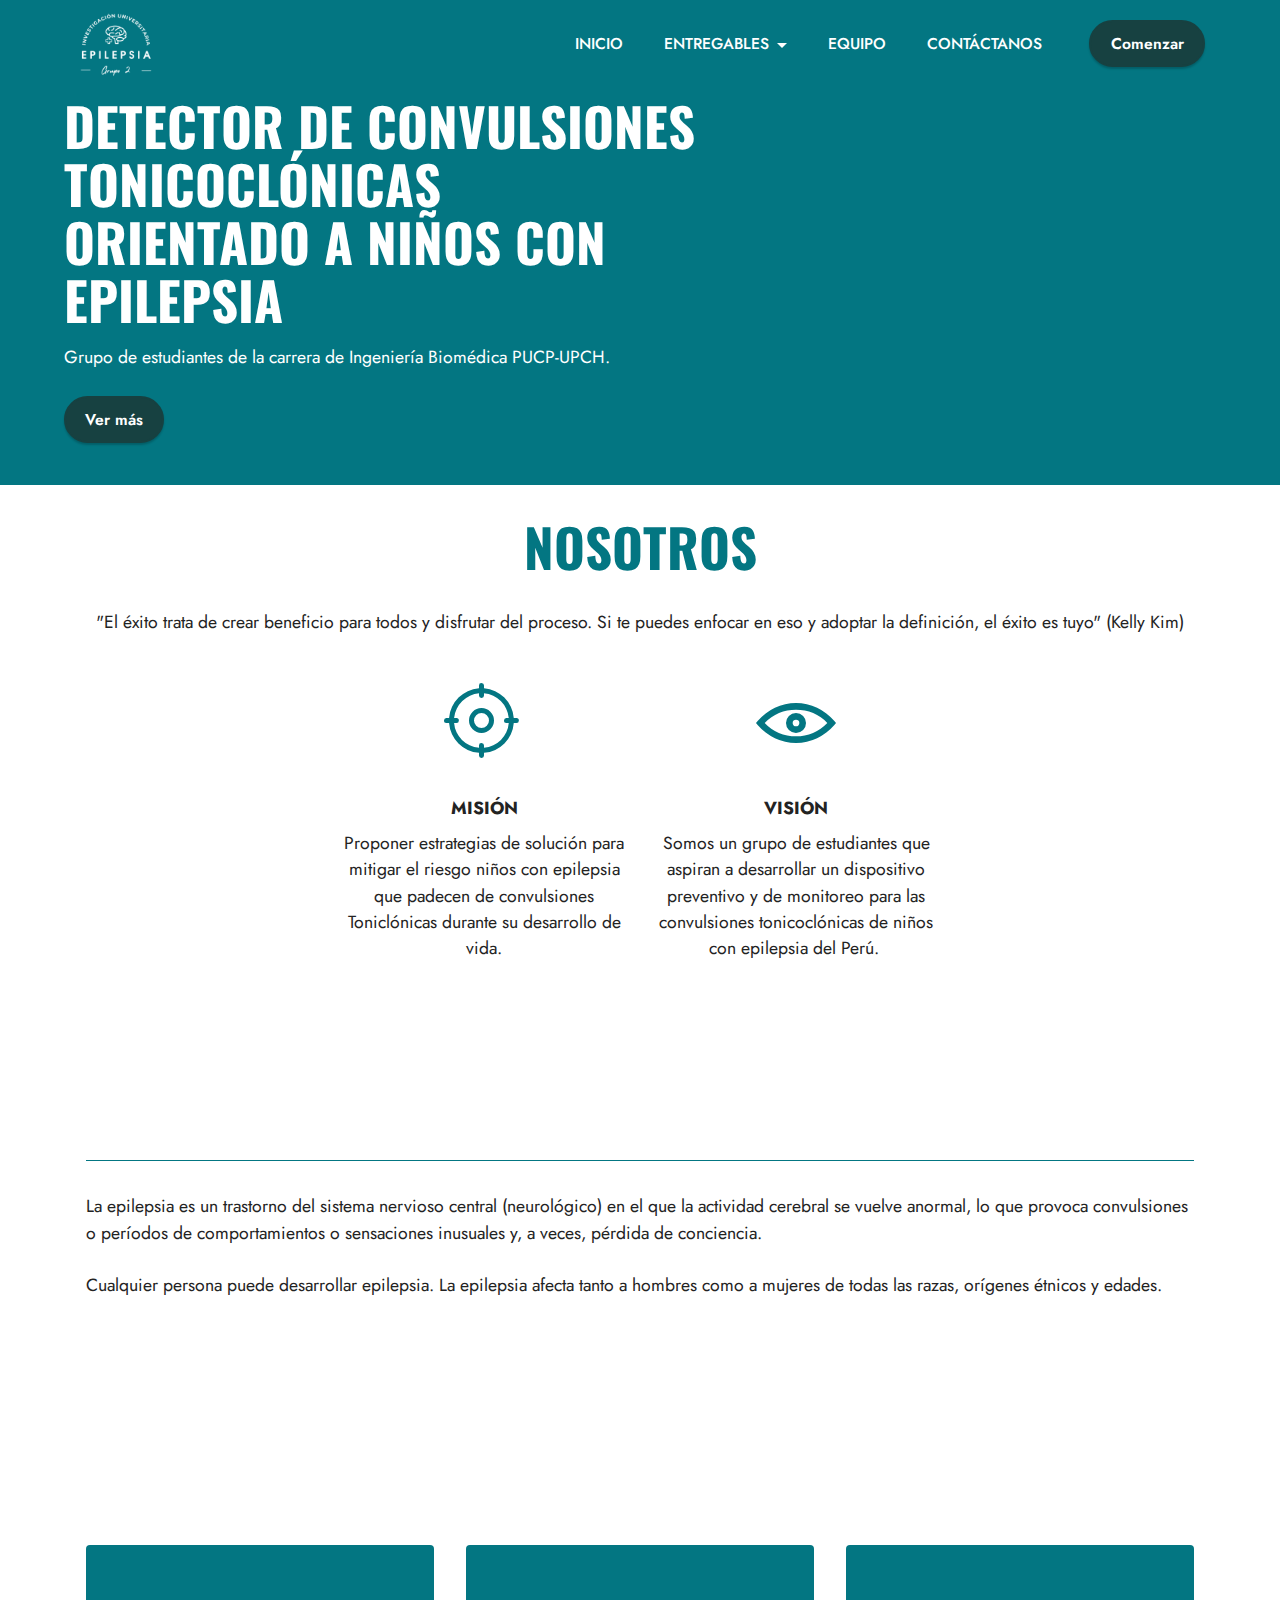
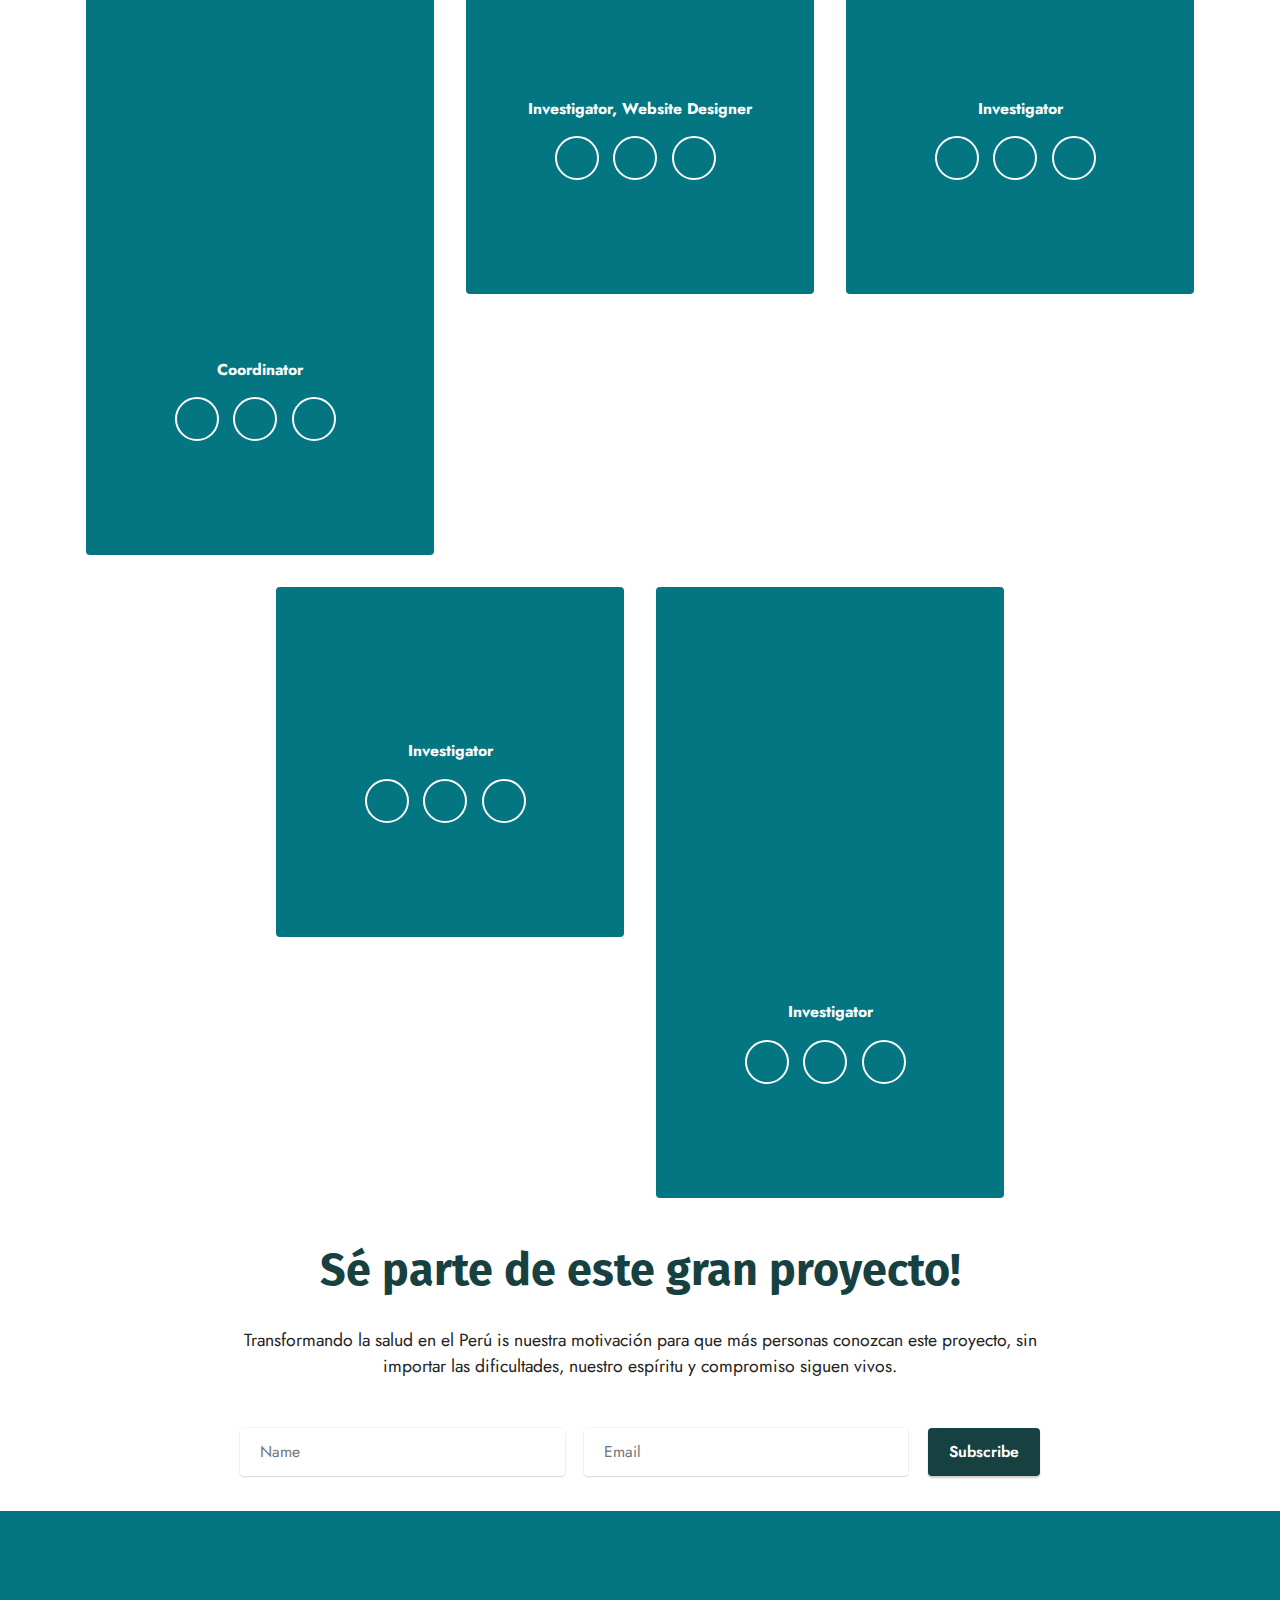
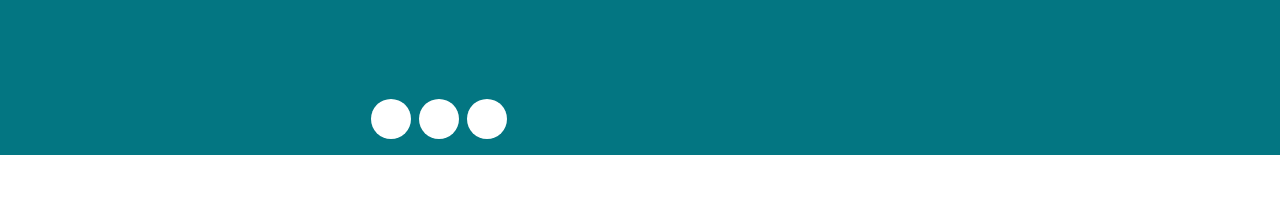
==== index.html @ 78341944 "nat" ====
<!DOCTYPE html>
<html  >
<head>
  <!-- Site made with Mobirise Website Builder v5.4.1, https://mobirise.com -->
  <meta charset="UTF-8">
  <meta http-equiv="X-UA-Compatible" content="IE=edge">
  <meta name="generator" content="Mobirise v5.4.1, mobirise.com">
  <meta name="viewport" content="width=device-width, initial-scale=1, minimum-scale=1">
  <link rel="shortcut icon" href="assets/images/marca-grupo-2-180x180.png" type="image/x-icon">
  <meta name="description" content="Página para curso de Biodiseño 1 - 2021-II
">
  
  
  <title>BIODISEÑO-GRUPO 2</title>
  <link rel="stylesheet" href="assets/web/assets/mobirise-icons2/mobirise2.css">
  <link rel="stylesheet" href="assets/web/assets/mobirise-icons-bold/mobirise-icons-bold.css">
  <link rel="stylesheet" href="assets/bootstrap/css/bootstrap.min.css">
  <link rel="stylesheet" href="assets/bootstrap/css/bootstrap-grid.min.css">
  <link rel="stylesheet" href="assets/bootstrap/css/bootstrap-reboot.min.css">
  <link rel="stylesheet" href="assets/parallax/jarallax.css">
  <link rel="stylesheet" href="assets/animatecss/animate.css">
  <link rel="stylesheet" href="assets/dropdown/css/style.css">
  <link rel="stylesheet" href="assets/socicon/css/styles.css">
  <link rel="stylesheet" href="assets/theme/css/style.css">
  <link rel="preload" href="https://fonts.googleapis.com/css?family=Oswald:200,300,400,500,600,700&display=swap" as="style" onload="this.onload=null;this.rel='stylesheet'">
  <noscript><link rel="stylesheet" href="https://fonts.googleapis.com/css?family=Oswald:200,300,400,500,600,700&display=swap"></noscript>
  <link rel="preload" href="https://fonts.googleapis.com/css?family=Fira+Sans:100,100i,200,200i,300,300i,400,400i,500,500i,600,600i,700,700i,800,800i,900,900i&display=swap" as="style" onload="this.onload=null;this.rel='stylesheet'">
  <noscript><link rel="stylesheet" href="https://fonts.googleapis.com/css?family=Fira+Sans:100,100i,200,200i,300,300i,400,400i,500,500i,600,600i,700,700i,800,800i,900,900i&display=swap"></noscript>
  <link rel="preload" href="https://fonts.googleapis.com/css?family=Jost:100,200,300,400,500,600,700,800,900,100i,200i,300i,400i,500i,600i,700i,800i,900i&display=swap" as="style" onload="this.onload=null;this.rel='stylesheet'">
  <noscript><link rel="stylesheet" href="https://fonts.googleapis.com/css?family=Jost:100,200,300,400,500,600,700,800,900,100i,200i,300i,400i,500i,600i,700i,800i,900i&display=swap"></noscript>
  <link rel="preload" as="style" href="assets/mobirise/css/mbr-additional.css"><link rel="stylesheet" href="assets/mobirise/css/mbr-additional.css" type="text/css">
  
  
  
  
</head>
<body>
  
  <section data-bs-version="5.1" class="menu menu1 cid-sKa2wVa9wd" once="menu" id="menu1-72">
    

    <nav class="navbar navbar-dropdown navbar-fixed-top navbar-expand-lg">
        <div class="container-fluid">
            <div class="navbar-brand">
                <span class="navbar-logo">
                    <a href="http://grupo2-rivas.github.io/">
                        <img src="assets/images/marca-grupo-2-180x180.png" alt="Mobirise" style="height: 4.2rem;">
                    </a>
                </span>
                
            </div>
            <button class="navbar-toggler" type="button" data-toggle="collapse" data-bs-toggle="collapse" data-target="#navbarSupportedContent" data-bs-target="#navbarSupportedContent" aria-controls="navbarNavAltMarkup" aria-expanded="false" aria-label="Toggle navigation">
                <div class="hamburger">
                    <span></span>
                    <span></span>
                    <span></span>
                    <span></span>
                </div>
            </button>
            <div class="collapse navbar-collapse" id="navbarSupportedContent">
                <ul class="navbar-nav nav-dropdown" data-app-modern-menu="true"><li class="nav-item"><a class="nav-link link text-primary display-4" href="index.html">INICIO</a></li>
                    
                    <li class="nav-item dropdown"><a class="nav-link link text-primary dropdown-toggle display-4" href="#" data-bs-auto-close="outside" aria-expanded="false" data-toggle="dropdown-submenu" data-bs-toggle="dropdown">ENTREGABLES<br></a><div class="dropdown-menu" aria-labelledby="dropdown-undefined"><a class="text-primary show dropdown-item display-4" href="page3.html" data-bs-auto-close="outside" aria-expanded="false" data-bs-toggle="dropdown">HITO 1</a><a class="text-primary show dropdown-item display-4" href="page4.html" data-bs-auto-close="outside" aria-expanded="false">HITO 2</a><a class="text-primary show dropdown-item display-4" href="page10.html" data-bs-auto-close="outside" aria-expanded="false">HITO 3</a><a class="text-primary show dropdown-item display-4" href="page5.html" data-bs-auto-close="outside" aria-expanded="false">HITO 4</a></div></li><li class="nav-item"><a class="nav-link link text-primary display-4" href="page2.html" data-bs-auto-close="outside" aria-expanded="false">EQUIPO</a></li><li class="nav-item"><a class="nav-link link text-primary show display-4" href="#" data-bs-toggle="dropdown" data-bs-auto-close="outside" aria-expanded="false">CONTÁCTANOS</a>
                    </li></ul>
                
                <div class="navbar-buttons mbr-section-btn"><a class="btn btn-warning display-4" href="index.html#content13-2y">Comenzar</a></div>
            </div>
        </div>
    </nav>
</section>

<section data-bs-version="5.1" class="header15 cid-sJd5UvnILP" id="header15-48">
    

    

    <div class="container-fluid">
        <div class="row justify-content-center">
            <div class="col-12 col-md">
                <div class="text-wrapper">
                    <h2 class="mbr-section-title mb-3 mbr-fonts-style display-1"><strong>DETECTOR DE CONVULSIONES TONICOCLÓNICAS ORIENTADO A NIÑOS CON EPILEPSIA</strong></h2>
                    <p class="mbr-text mb-3 mbr-fonts-style display-7">Grupo de estudiantes de la carrera de Ingeniería Biomédica PUCP-UPCH.</p>
                    <div class="mbr-section-btn"><a class="btn btn-warning display-4" href="index.html#content17-4e">Ver más</a></div>
                </div>
            </div>
            <div class="mbr-figure col-12 col-md-5"><iframe class="mbr-embedded-video" src="https://www.youtube.com/embed/oWw5spjtG3M?rel=0&amp;amp;showinfo=0&amp;autoplay=1&amp;loop=1&amp;playlist=oWw5spjtG3M" width="1280" height="720" frameborder="0" allowfullscreen></iframe></div>
        </div>
    </div>
</section>

<section data-bs-version="5.1" class="features1 cid-sIsAYqMkuz" id="features1-17">
    

    
    <div class="container-fluid">
        <div class="row">
            <div class="col-12">
                <h3 class="mbr-section-title mbr-fonts-style align-center mb-0 display-1"><strong>NOSOTROS</strong></h3>
                <h5 class="mbr-section-subtitle mbr-fonts-style align-center mb-0 mt-2 display-7"><br>"El éxito trata de crear beneficio para todos y disfrutar del proceso. Si te puedes enfocar en eso y adoptar la definición, el éxito es tuyo" (Kelly Kim)</h5>
            </div>
        </div>
        <div class="row">
            <div class="card col-12 col-md-6 col-lg-3">
                <div class="card-wrapper">
                    <div class="card-box align-center">
                        <div class="iconfont-wrapper">
                            <span class="mbr-iconfont mbrib-target" style="color: rgb(3, 118, 130); fill: rgb(3, 118, 130); font-size: 80px;"></span>
                        </div>
                        <h5 class="card-title mbr-fonts-style display-7"><strong>MISIÓN</strong></h5>
                        <p class="card-text mbr-fonts-style display-7">Proponer estrategias de solución para mitigar el riesgo niños con epilepsia que padecen de convulsiones Toniclónicas durante su desarrollo de vida.<br></p>
                    </div>
                </div>
            </div>
            <div class="card col-12 col-md-6 col-lg-3">
                <div class="card-wrapper">
                    <div class="card-box align-center">
                        <div class="iconfont-wrapper">
                            <span class="mbr-iconfont mobi-mbri-preview mobi-mbri" style="color: rgb(3, 118, 130); fill: rgb(3, 118, 130);"></span>
                        </div>
                        <h5 class="card-title mbr-fonts-style display-7"><strong>VISIÓN</strong></h5>
                        <p class="card-text mbr-fonts-style display-7">Somos un grupo de estudiantes que aspiran a desarrollar un dispositivo preventivo y de monitoreo para las convulsiones tonicoclónicas de niños con epilepsia del Perú.&nbsp;</p>
                    </div>
                </div>
            </div>
            
            
        </div>
    </div>
</section>

<section data-bs-version="5.1" class="tabs content18 cid-sJMmkqTIAA" id="tabs1-5r">

    

    
    <div class="container">
        <div class="row justify-content-center">
            <div class="col-12 col-md-12">
                <h3 class="mbr-section-title mb-0 mbr-fonts-style display-1">
                    <strong>PREGUNTAS FRECUENTES</strong></h3>
                
            </div>
        </div>
        <div class="row justify-content-center mt-4">
            <div class="col-12 col-md-12">
                <ul class="nav nav-tabs mb-4" role="tablist">
                    <li class="nav-item first mbr-fonts-style"><a class="nav-link mbr-fonts-style show active display-7" role="tab" data-toggle="tab" data-bs-toggle="tab" href="#tabs1-5r_tab0" aria-selected="true"><strong>¿QUÉ ES LA EPILEPSIA?</strong></a></li>
                    <li class="nav-item"><a class="nav-link mbr-fonts-style active display-7" role="tab" data-toggle="tab" data-bs-toggle="tab" href="#tabs1-5r_tab1" aria-selected="true"><strong>SÍNTOMAS</strong></a></li>
                    <li class="nav-item"><a class="nav-link mbr-fonts-style active display-7" role="tab" data-toggle="tab" data-bs-toggle="tab" href="#tabs1-5r_tab2" aria-selected="true">
                            <strong>TIPOS DE CONVULSIONES</strong></a></li>
                    <li class="nav-item"><a class="nav-link mbr-fonts-style active display-7" role="tab" data-toggle="tab" data-bs-toggle="tab" href="#tabs1-5r_tab3" aria-selected="true"><strong>CAUSAS</strong></a></li>
                    <li class="nav-item"><a class="nav-link mbr-fonts-style active display-7" role="tab" data-toggle="tab" data-bs-toggle="tab" href="#tabs1-5r_tab4" aria-selected="true"><strong>FACTORES DE RIESGO</strong></a></li>
                    <li class="nav-item"><a class="nav-link mbr-fonts-style active display-7" role="tab" data-toggle="tab" data-bs-toggle="tab" href="#tabs1-5r_tab5" aria-selected="true">
                            <strong>COMPLICACIONES</strong></a></li>
                </ul>
                <div class="tab-content">
                    <div id="tab1" class="tab-pane in active" role="tabpanel">
                        <div class="row">
                            <div class="col-md-12">
                                <p class="mbr-text mbr-fonts-style display-7">La epilepsia es un trastorno del sistema nervioso central (neurológico) en el que la actividad cerebral se vuelve anormal, lo que provoca convulsiones o períodos de comportamientos o sensaciones inusuales y, a veces, pérdida de conciencia.
<br>
<br>Cualquier persona puede desarrollar epilepsia. La epilepsia afecta tanto a hombres como a mujeres de todas las razas, orígenes étnicos y edades.&nbsp;</p>
                            </div>
                        </div>
                    </div>
                    <div id="tab2" class="tab-pane" role="tabpanel">
                        <div class="row">
                            <div class="col-md-12">
                                <p class="mbr-text mbr-fonts-style display-7">Debido a que la epilepsia se produce a causa de la actividad anormal del cerebro, las convulsiones pueden afectar cualquier proceso que este coordine. Algunos de los signos y síntomas de convulsiones son:<br>
<br>- Confusión temporal
<br>- Episodios de ausencias
<br>- Movimientos espasmódicos incontrolables de brazos y piernas
<br>- Pérdida del conocimiento o conciencia
<br>- Síntomas psíquicos, como miedo, ansiedad o déjà vu
<br>- Los síntomas varían según el tipo de convulsión. En la mayoría de los casos, una persona con epilepsia tenderá a tener el mismo tipo de<br>&nbsp; convulsión en cada episodio, de modo que los síntomas serán similares entre un episodio y otro.
<br><br>Generalmente, los médicos clasifican a las convulsiones como focales o generalizadas, en función de cómo comienza la actividad cerebral anormal.&nbsp;</p>
                            </div>
                        </div>
                    </div>
                    <div id="tab3" class="tab-pane" role="tabpanel">
                        <div class="row">
                            <div class="col-md-12">
                                <p class="mbr-text mbr-fonts-style display-7"><strong>1. Convulsiones focales
</strong><br>Las convulsiones que aparentemente se producen a causa de actividad normal en una sola parte del cerebro se denominan «convulsiones focales (parciales)». Estas convulsiones se agrupan en dos categorías:<br>
<br><strong>&nbsp; &nbsp; 1.1 Convulsiones focales sin pérdida del conocimiento.</strong> Estas convulsiones, antes llamadas «convulsiones parciales simples», no causan&nbsp;<br>&nbsp; &nbsp; pérdida del conocimiento. Pueden alterar las emociones o cambiar la manera de ver, oler, sentir, saborear o escuchar. También pueden<br>&nbsp; &nbsp; provocar movimientos espasmódicos involuntarios de una parte del cuerpo, como un brazo o una pierna, y síntomas sensoriales espontáneos<br>&nbsp; &nbsp; como hormigueo, mareos y luces parpadeantes.
<br><strong>&nbsp; &nbsp; 1.2 Convulsiones focales con alteración de la conciencia.</strong> Estas convulsiones, antes llamadas «convulsiones parciales complejas»,&nbsp;<br>&nbsp; &nbsp; comprenden pérdida del conocimiento o conciencia, o un cambio en ellos. Durante una convulsión parcial compleja, puedes mirar fijamente en<br>&nbsp; &nbsp; el espacio&nbsp;y no responder a tu entorno o realizar movimientos repetitivos, como frotarte las manos, mascar, tragar o caminar en círculos.
<br>&nbsp; &nbsp; Los síntomas de las convulsiones focales pueden confundirse con otros trastornos neurológicos, como migraña, narcolepsia o enfermedades<br>&nbsp; &nbsp; mentales. Se deben realizar análisis y un examen minucioso para distinguir la epilepsia de otros trastornos.
<br>
<br><strong>2. Convulsiones generalizadas
</strong><br>Las convulsiones que aparentemente se producen en todas las áreas del cerebro se denominan convulsiones generalizadas. Existen seis tipos de convulsiones generalizadas.<br>
<br><strong>&nbsp; &nbsp; 2.1 Las crisis de ausencia</strong>, previamente conocidas como convulsiones petit mal, a menudo ocurren en niños y se caracterizan por episodios<br>&nbsp; &nbsp; de mirada fija en el espacio o movimientos corporales sutiles como parpadeo o chasquido de los labios. Pueden ocurrir en grupo y causar
<br>&nbsp; &nbsp; &nbsp;una pérdida breve de conocimiento.
<br><strong>&nbsp; &nbsp; 2.2 Crisis tónicas.</strong> Las crisis tónicas causan rigidez muscular. Generalmente, afectan los músculos de la espalda, brazos y piernas, y pueden
<br>&nbsp; &nbsp; provocar caídas.
<br><strong>&nbsp; &nbsp; 2.2 Crisis atónicas.</strong> Las crisis atónicas, también conocidas como convulsiones de caída, causan la pérdida del control muscular, que puede
<br>&nbsp; &nbsp; provocar un colapso repentino o caídas.
<br><strong>&nbsp; &nbsp; 2.4 Crisis clónicas.</strong> Las crisis clónicas se asocian con movimientos musculares espasmódicos repetitivos o rítmicos. Estas convulsiones
<br>&nbsp; &nbsp; generalmente afectan el cuello, la cara y los brazos.
<br><strong>&nbsp; &nbsp; 2.5 Crisis mioclónicas.</strong> Las crisis mioclónicas generalmente aparecen como movimientos espasmódicos breves repentinos o sacudidas de
<br>&nbsp; &nbsp; brazos y piernas.
<br><strong>&nbsp; &nbsp; 2.6 Crisis tonicoclónicas.</strong> Las crisis tonicoclónicas, previamente conocidas como convulsiones de gran mal, son el tipo de crisis epiléptica 
<br>&nbsp; &nbsp; más intenso y pueden causar pérdida abrupta del conocimiento, rigidez y sacudidas del cuerpo y, en ocasiones, pérdida del control de la 
<br>&nbsp; &nbsp; vejiga o mordedura de la lengua.&nbsp;</p>
                            </div>
                        </div>
                    </div>
                    <div id="tab4" class="tab-pane" role="tabpanel">
                        <div class="row">
                            <div class="col-md-12">
                                <p class="mbr-text mbr-fonts-style display-7">La epilepsia no tiene una causa identificable en casi la mitad de las personas que padecen la enfermedad. En la otra mitad de los casos, la enfermedad puede producirse a causa de diversos factores, entre ellos:<br>
<br><strong>1. Influencia genética.</strong> Algunos tipos de epilepsia, que se clasifican según el tipo de convulsión que se padece o la parte del cerebro que resulta&nbsp; afectada, son hereditarios. En estos casos, es probable que haya influencia genética.
<br>Los investigadores han asociado algunos tipos&nbsp; de epilepsia a genes específicos, pero,&nbsp; en la mayoría de los casos, los genes son solo&nbsp; una parte de la causa de la epilepsia. Algunos genes&nbsp; pueden&nbsp; hacer que&nbsp; una&nbsp; persona sea&nbsp; más sensible a&nbsp; las condiciones&nbsp; ambientales que&nbsp; desencadenan las convulsiones.<br><strong>2. Traumatismo craneal.</strong> Un traumatismo craneal como consecuencia de un accidente automovilístico o de otra lesión traumática puede provocar epilepsia.<br><strong>3. Enfermedades cerebrales.</strong> Las enfermedades cerebrales que dañan el cerebro, como los tumores cerebrales o los accidentes cerebrovasculares, pueden provocar epilepsia. Los accidentes cerebrovasculares son la causa principal de epilepsia en adultos mayores de 35 años.<br><strong>4. Enfermedades infecciosas.</strong> Las enfermedades infecciosas, como meningitis, sida y encefalitis viral, pueden causar epilepsia.<br><strong>5. Lesiones prenatales.</strong> Antes del nacimiento, los bebés son sensibles al daño cerebral que puede originarse por diversos factores, como una infección&nbsp; en la&nbsp; madre, mala nutrición&nbsp; o deficiencia&nbsp; de oxígeno. Este daño cerebral&nbsp; puede provocar epilepsia o parálisis cerebral infantil.<br><strong>6. Trastornos del desarrollo.</strong> A veces, la epilepsia puede estar asociada a trastornos del desarrollo, como autismo y neurofibromatosis.</p>
                            </div>
                        </div>
                    </div>
                    <div id="tab5" class="tab-pane" role="tabpanel">
                        <div class="row">
                            <div class="col-md-12">
                                <p class="mbr-text mbr-fonts-style display-7">Existen ciertos factores que pueden aumentar el riesgo de sufrir epilepsia, como los siguientes:<br>
<br><strong>   1. Edad.</strong> La aparición de la epilepsia es más frecuente en niños y adultos mayores, pero la enfermedad puede ocurrir en cualquier edad.
<br><strong>   2. Antecedentes familiares.</strong> Si tienes antecedentes familiares de epilepsia, es posible que tengas un mayor riesgo de desarrollar un trastorno
<br>   convulsivo.
<br><strong>   3. Lesiones en la cabeza.</strong> Las lesiones en la cabeza son responsables de algunos casos de epilepsia. Puedes reducir el riesgo mediante el uso
<br>   del cinturón de seguridad mientras andas en un vehículo y mediante el uso de un casco mientras andas en bicicleta, esquías, andas en una
<br>   motocicleta o participas en otras actividades con alto riesgo de recibir lesiones en la cabeza.
<br><strong>   4. Accidente cerebrovascular y otras enfermedades vasculares.</strong> El accidente cerebrovascular y otras enfermedades de los vasos sanguíneos
<br>   (vasculares) pueden provocar daño cerebral que puede desencadenar epilepsia. Puede tomar una serie de medidas para reducir el riesgo de
<br>   padecer estas enfermedades, entre las que se incluyen limitar el consumo de alcohol y evitar los cigarrillos, seguir una dieta saludable y hacer
<br>   ejercicio regularmente.
<br><strong>   5. Demencia.</strong> La demencia puede aumentar el riesgo de desarrollar epilepsia en adultos mayores.
<br><strong>   6. Infecciones cerebrales.</strong> Las infecciones como la meningitis, que causa inflamación en el cerebro o la médula espinal, pueden aumentar el
<br>   riesgo.
<br><strong>   7. Convulsiones en la infancia.</strong> Las fiebres altas en la infancia a veces pueden relacionarse con las convulsiones. Los niños que tienen   
<br>   convulsiones debido a fiebres altas generalmente no desarrollarán epilepsia. El riesgo de desarrollar epilepsia aumenta si un niño tiene una
<br>   convulsión prolongada, otra enfermedad del sistema nervioso o antecedentes familiares de epilepsia.</p>
                            </div>
                        </div>
                    </div>
                    <div id="tab6" class="tab-pane" role="tabpanel">
                        <div class="row">
                            <div class="col-md-12">
                                <p class="mbr-text mbr-fonts-style display-7">Tener convulsiones en momentos determinados puede conllevar circunstancias peligrosas para ti o para otras personas. Por ejemplo:<br>
<br><strong>   1. Caídas.</strong> Si sufres alguna caída durante una convulsión, puedes lastimarte la cabeza o romperte un hueso.
<br><strong>   2. Ahogo.</strong> Si sufres epilepsia,&nbsp; tienes de 15 a&nbsp; 19 veces más&nbsp; probabilidades de ahogarte&nbsp; mientras estás nadando o dándote una&nbsp; ducha con
<br>   respecto al resto de la población, debido a la posibilidad de tener una convulsión mientras estás en el agua.
<br><strong>   3. Accidentes automovilísticos.</strong> Una convulsión que causa pérdida de conciencia o control puede ser peligrosa si se está conduciendo un
<br>   automóvil u operando maquinaria.
<br>   Muchos estados tienen restricciones en la licencia de conducir relacionadas con la capacidad de un conductor para controlar las convulsiones <br>e imponen&nbsp; una&nbsp; cantidad mínima&nbsp; de tiempo para que un&nbsp; conductor esté libre de convulsiones, que van de meses a años, antes de que se le
<br>   permita conducir.
<br><strong>   4. Complicaciones en el embarazo.</strong> Las convulsiones durante el embarazo pueden ser peligrosas tanto para la madre como para el bebé, y
<br>   ciertos medicamentos antiepilépticos&nbsp; aumentan el&nbsp; riesgo de&nbsp; defectos al&nbsp; nacer. Si tienes epilepsia y estás pensando en&nbsp; quedar embarazada,
<br>   habla con tu médico mientras planees tu embarazo. 
<br>   La mayoría de las mujeres con epilepsia pueden quedar embarazadas y tener bebés saludables. Es necesario que estés bajo un estricto control
<br>   durante el&nbsp; embarazo, y&nbsp; es posible que&nbsp; deba ajustarse la medicación. Es muy&nbsp; importante que&nbsp; colabores con&nbsp; tu médico&nbsp; para planificar tu
<br>   embarazo.
<br><strong>   5. Problemas de salud emocional.</strong> Las personas con epilepsia son más propensas a tener problemas psicológicos, especialmente depresión,
<br>   ansiedad y pensamientos y conductas suicidas. Los problemas pueden ser resultado de dificultades para lidiar con la afección y de los efectos
<br>   secundarios de los medicamentos.
<br>
<br>Otras complicaciones de la epilepsia que ponen en riesgo la vida son poco frecuentes, pero suceden. Algunas de ellas son:
<br><strong>   6.Estado epiléptico.</strong> Esta afección ocurre si te encuentras en un estado de actividad convulsiva continua que dura más de cinco minutos, o
<br>   bien si tienes convulsiones recurrentes con frecuencia sin recuperar el total conocimiento entre ellas. Las personas con estado epiléptico tienen
<br>   un mayor riesgo de sufrir daño cerebral permanente o la muerte.
<br><strong>   7.Muerte súbita inesperada en la epilepsia (SUDEP).</strong> Las personas con epilepsia también tienen un pequeño riesgo de muerte súbita
<br>   inesperada. Se desconoce la causa, pero algunas investigaciones indican que puede ocurrir debido a trastornos cardíacos o respiratorios.
<br>   Las personas con crisis tonicoclónicas frecuentes o cuyas convulsiones no estén controladas con medicamentos pueden tener un mayor riesgo
<br>    de SUDEP. En general, aproximadamente el 1 por ciento de la población con epilepsia fallece por SUDEP.</p>
                            </div>
                        </div>
                    </div>
                </div>
            </div>
        </div>
    </div>
</section>

<section data-bs-version="5.1" class="team1 cid-sIsB2pZbLp" id="team1-1a">
    

    
    <div class="container">
        <div class="row justify-content-center">
            <div class="col-12">
                <h3 class="mbr-section-title mbr-fonts-style align-center mb-4 display-1">
                    <strong>NUESTRO EQUIPO</strong></h3>
                <p class="mbr-section-subtitle mbr-fonts-style align-center mb-5 display-5">
                    Conoce quiénes forman parte de este equipo</p>
            </div>
            <div class="col-sm-6 col-lg-4">
                <div class="card-wrap">
                    <div class="image-wrap">
                        <a href="page2.html#testimonials1-1p"><img src="assets/images/whatsapp-image-2021-09-09-at-1.17.04-pm-2-695x799.jpeg" alt=""></a>
                    </div>
                    <div class="content-wrap">
                        <h5 class="mbr-section-title card-title mbr-fonts-style align-center m-0 display-5"><strong>Pariona Aguinaga, Carlos</strong></h5>
                        <h6 class="mbr-role mbr-fonts-style align-center mb-3 display-4">
                            <strong>Coordinator</strong></h6>
                        
                        <div class="social-row display-7">
                            <div class="soc-item">
                                <a href="https://www.facebook.com/carlos.parionaaguinaga" target="_blank">
                                    <span class="mbr-iconfont socicon-facebook socicon" style="color: rgb(255, 255, 255); fill: rgb(255, 255, 255);"></span>
                                </a>
                            </div>
                            <div class="soc-item">
                                <a href="https://twitter.com/mobirise" target="_blank">
                                    <span class="mbr-iconfont socicon socicon-twitter"></span>
                                </a>
                            </div>
                            <div class="soc-item">
                                <a href="https://www.instagram.com/carlospariona/?hl=es-la" target="_blank">
                                    <span class="mbr-iconfont socicon-instagram socicon"></span>
                                </a>
                            </div>
                            
                            
                        </div>
                        <div class="mbr-section-btn card-btn align-center"><a class="btn btn-warning display-4" href="page2.html#team2-3z">Ver más</a></div>
                    </div>
                </div>
            </div>

            <div class="col-sm-6 col-lg-4">
                <div class="card-wrap">
                    <div class="image-wrap">
                        <a href="page2.html#testimonials1-25"><img src="assets/images/whatsapp-image-2021-09-09-at-9.41.52-pm-1-864x1152.jpeg" alt=""></a>
                    </div>
                    <div class="content-wrap">
                        <h5 class="mbr-section-title card-title mbr-fonts-style align-center m-0 display-5"><strong>Sante Huaynates, Milagros</strong></h5>
                        <h6 class="mbr-role mbr-fonts-style align-center mb-3 display-4"><strong>Investigator, Website Designer</strong></h6>
                        
                        <div class="social-row display-7">
                            <div class="soc-item">
                                <a href="https://www.facebook.com/gloriakimberly.paucarcenteno" target="_blank">
                                    <span class="mbr-iconfont socicon-facebook socicon"></span>
                                </a>
                            </div>
                            <div class="soc-item">
                                <a href="https://twitter.com/mobirise" target="_blank">
                                    <span class="mbr-iconfont socicon socicon-twitter"></span>
                                </a>
                            </div>
                            <div class="soc-item">
                                <a href="https://www.instagram.com/natalie_milagros_/?hl=es-la" target="_blank">
                                    <span class="mbr-iconfont socicon-instagram socicon"></span>
                                </a>
                            </div>
                            
                            
                        </div>
                        <div class="mbr-section-btn card-btn align-center"><a class="btn btn-warning display-4" href="page2.html#team2-44">Ver más</a></div>
                    </div>
                </div>
            </div>

            <div class="col-sm-6 col-lg-4">
                <div class="card-wrap">
                    <div class="image-wrap">
                        <a href="page2.html#testimonials1-26"><img src="assets/images/whatsapp-image-2021-09-09-at-11.17.43-pm-1-886x1105.jpeg" alt=""></a>
                    </div>
                    <div class="content-wrap">
                        <h5 class="mbr-section-title card-title mbr-fonts-style align-center m-0 display-5"><strong>Rua Bermudo, Sara&nbsp;</strong></h5>
                        <h6 class="mbr-role mbr-fonts-style align-center mb-3 display-4"><strong>Investigator</strong></h6>
                        
                        <div class="social-row display-7">
                            <div class="soc-item">
                                <a href="https://www.facebook.com/mnataliesante/" target="_blank">
                                    <span class="mbr-iconfont socicon-facebook socicon"></span>
                                </a>
                            </div>
                            <div class="soc-item">
                                <a href="https://twitter.com/mobirise" target="_blank">
                                    <span class="mbr-iconfont socicon socicon-twitter"></span>
                                </a>
                            </div>
                            <div class="soc-item">
                                <a href="https://www.instagram.com/sararuab/?hl=es-la" target="_blank">
                                    <span class="mbr-iconfont socicon-instagram socicon"></span>
                                </a>
                            </div>
                            
                            
                        </div>
                        <div class="mbr-section-btn card-btn align-center"><a class="btn btn-warning display-4" href="page2.html#team2-40">Ver más</a></div>
                    </div>
                </div>
            </div>

            
        </div>
    </div>
</section>

<section data-bs-version="5.1" class="team1 cid-sIsB3ZTp63" id="team1-1b">
    

    
    <div class="container">
        <div class="row justify-content-center">
            
            <div class="col-sm-6 col-lg-4">
                <div class="card-wrap">
                    <div class="image-wrap">
                        <a href="page2.html#testimonials1-27"><img src="assets/images/whatsapp-image-2021-09-09-at-10.42.48-pm-1-886x1181.jpeg" alt=""></a>
                    </div>
                    <div class="content-wrap">
                        <h5 class="mbr-section-title card-title mbr-fonts-style align-center m-0 display-5"><strong>Paucar Centeno, Gloria</strong></h5>
                        <h6 class="mbr-role mbr-fonts-style align-center mb-3 display-4">
                            <strong>Investigator</strong></h6>
                        
                        <div class="social-row display-7">
                            <div class="soc-item">
                                <a href="https://www.facebook.com/sara.ruabermudo" target="_blank">
                                    <span class="mbr-iconfont socicon-facebook socicon"></span>
                                </a>
                            </div>
                            <div class="soc-item">
                                <a href="https://twitter.com/mobirise" target="_blank">
                                    <span class="mbr-iconfont socicon socicon-twitter"></span>
                                </a>
                            </div>
                            <div class="soc-item">
                                <a href="https://www.instagram.com/gloria_kimberly18/?hl=es-la" target="_blank">
                                    <span class="mbr-iconfont socicon-instagram socicon"></span>
                                </a>
                            </div>
                            
                            
                        </div>
                        <div class="mbr-section-btn card-btn align-center"><a class="btn btn-warning display-4" href="page2.html#team2-42">Ver más</a></div>
                    </div>
                </div>
            </div>

            <div class="col-sm-6 col-lg-4">
                <div class="card-wrap">
                    <div class="image-wrap">
                        <a href="page2.html#testimonials1-28"><img src="assets/images/whatsapp-image-2021-09-10-at-8.23.48-am-695x483.jpeg" alt=""></a>
                    </div>
                    <div class="content-wrap">
                        <h5 class="mbr-section-title card-title mbr-fonts-style align-center m-0 display-5"><strong>Gómez Enciso, Lucero&nbsp;</strong></h5>
                        <h6 class="mbr-role mbr-fonts-style align-center mb-3 display-4">
                            <strong>Investigator</strong></h6>
                        
                        <div class="social-row display-7">
                            <div class="soc-item">
                                <a href="https://www.facebook.com/lucealeJ.B.3" target="_blank">
                                    <span class="mbr-iconfont socicon-facebook socicon"></span>
                                </a>
                            </div>
                            <div class="soc-item">
                                <a href="https://twitter.com/mobirise" target="_blank">
                                    <span class="mbr-iconfont socicon socicon-twitter"></span>
                                </a>
                            </div>
                            <div class="soc-item">
                                <a href="https://www.instagram.com/luz_alexssandra/?hl=es-la" target="_blank">
                                    <span class="mbr-iconfont socicon-instagram socicon"></span>
                                </a>
                            </div>
                            
                            
                        </div>
                        <div class="mbr-section-btn card-btn align-center"><a class="btn btn-warning display-4" href="page2.html#team2-45">Ver más</a></div>
                    </div>
                </div>
            </div>

            

            
        </div>
    </div>
</section>

<section data-bs-version="5.1" class="form1 cid-sIsBiXO5On mbr-parallax-background" id="form1-1i">

    

    <div class="mbr-overlay" style="opacity: 0.5; background-color: rgb(255, 255, 255);"></div>
    <div class="align-center container-fluid">
        <div class="row justify-content-center">
            <div class="col-lg-8 mx-auto mbr-form" data-form-type="formoid">
                <form action="https://mobirise.eu/" method="POST" class="mbr-form form-with-styler" data-form-title="Form Name"><input type="hidden" name="email" data-form-email="true" value="F5OpsOSbFF2qt1khcQG7V12Fm4unp44Xcz/yis+PkdFYjeOXDtTeaLbrnROIrRuD+j3lwZZRZSchfvOsaV4yVezAfMbmRl3Yts0CJglDaIbfolLuUCJo0orsPuki55vO">
                    <div class="row">
                        <div hidden="hidden" data-form-alert="" class="alert alert-success col-12">Thanks for filling
                            out the form!</div>
                        <div hidden="hidden" data-form-alert-danger="" class="alert alert-danger col-12">Oops...! some
                            problem!</div>
                    </div>
                    <div class="dragArea row">
                        <div class="col-12">
                            <h1 class="mbr-section-title mb-4 display-2"><strong>Sé parte de este gran proyecto!</strong>
                            </h1>
                        </div>
                        <div class="col-12">
                            <p class="mbr-text mbr-fonts-style mb-5 display-7">Transformando la salud en el Perú is nuestra motivación para que más personas conozcan este proyecto, sin importar las dificultades, nuestro espíritu y compromiso siguen vivos.</p>
                        </div>
                        <div class="col-md col-12 form-group mb-3" data-for="name">
                            <input type="text" name="name" placeholder="Name" data-form-field="Name" class="form-control" id="name-form1-1i">
                        </div>
                        <div class="col-md col-12 form-group mb-3" data-for="email">
                            <input type="email" name="email" placeholder="Email" data-form-field="Email" class="form-control" id="email-form1-1i">
                        </div>
                        <div class="mbr-section-btn col-12 col-md-auto"><button type="submit" class="btn btn-warning display-4">Subscribe</button></div>
                    </div>
                </form>
            </div>
        </div>
    </div>
</section>

<section data-bs-version="5.1" class="footer4 cid-sIJfwqsNEW" once="footers" id="footer4-3y">

    
    
    <div class="container">
        <div class="row mbr-white">
            <div class="col-6 col-lg-3">
                <div class="media-wrap col-md-12 col-12">
                    <a href="https://mobiri.se/">
                        <img src="assets/images/marca-grupo-2-3-500x500.png" alt="Mobirise">
                    </a>
                </div>
            </div>
            <div class="col-12 col-md-6 col-lg-3">
                <h5 class="mbr-section-subtitle mbr-fonts-style mb-2 display-7">
                    <strong>Nosotros</strong></h5>
                <p class="mbr-text mbr-fonts-style mb-4 display-4">Grupo de estudiantes de la carrera de Ingeniería Biomédica PUCP-UPCH</p>
                <h5 class="mbr-section-subtitle mbr-fonts-style mb-3 display-7">
                    <strong>Síguenos en:</strong></h5>
                <div class="social-row display-7">
                    <div class="soc-item">
                        <a href="https://twitter.com/mobirise" target="_blank">
                            <span class="mbr-iconfont socicon socicon-facebook"></span>
                        </a>
                    </div>
                    <div class="soc-item">
                        <a href="https://twitter.com/mobirise" target="_blank">
                            <span class="mbr-iconfont socicon socicon-twitter"></span>
                        </a>
                    </div>
                    <div class="soc-item">
                        <a href="https://twitter.com/mobirise" target="_blank">
                            <span class="mbr-iconfont socicon socicon-instagram"></span>
                        </a>
                    </div>
                    
                </div>
            </div>
            <div class="col-12 col-md-6 col-lg-3">
                <h5 class="mbr-section-subtitle mbr-fonts-style mb-2 display-7">
                    <strong>Contacto</strong></h5>
                <ul class="list mbr-fonts-style display-4">
                    <li class="mbr-text item-wrap">- Dirección:</li><li class="mbr-text item-wrap">- Teléfono: 944269143</li><li class="mbr-text item-wrap">- Formulario:&nbsp;</li>
                </ul>
            </div>
            <div class="col-12 col-md-6 col-lg-3">
                <h5 class="mbr-section-subtitle mbr-fonts-style mb-2 display-7">
                    <strong>Servicios:</strong></h5>
                <ul class="list mbr-fonts-style display-4">
                    <li class="mbr-text item-wrap">- Propuesta de Solución</li><li class="mbr-text item-wrap">- Aplicación</li><li class="mbr-text item-wrap">- Información</li>
                </ul>
            </div>
            
        </div>
    </div>
</section><section style="background-color: #fff; font-family: -apple-system, BlinkMacSystemFont, 'Segoe UI', 'Roboto', 'Helvetica Neue', Arial, sans-serif; color:#aaa; font-size:12px; padding: 0; align-items: center; display: flex;"><a href="https://mobirise.site/u" style="flex: 1 1; height: 3rem; padding-left: 1rem;"></a><p style="flex: 0 0 auto; margin:0; padding-right:1rem;">Built with Mobirise <a href="https://mobirise.site/j" style="color:#aaa;">web</a> builder</p></section><script src="assets/bootstrap/js/bootstrap.bundle.min.js"></script>  <script src="assets/parallax/jarallax.js"></script>  <script src="assets/smoothscroll/smooth-scroll.js"></script>  <script src="assets/ytplayer/index.js"></script>  <script src="assets/mbr-tabs/mbr-tabs.js"></script>  <script src="assets/dropdown/js/navbar-dropdown.js"></script>  <script src="assets/theme/js/script.js"></script>  <script src="assets/formoid/formoid.min.js"></script>  
  
  
 <div id="scrollToTop" class="scrollToTop mbr-arrow-up"><a style="text-align: center;"><i class="mbr-arrow-up-icon mbr-arrow-up-icon-cm cm-icon cm-icon-smallarrow-up"></i></a></div>
    <input name="animation" type="hidden">
  </body>
</html>
---- assets/web/assets/mobirise-icons2/mobirise2.css ----
@font-face {
  font-family: 'Moririse2';
  font-display: swap;
  src:  url('mobirise2.eot?f2bix4');
  src:  url('mobirise2.eot?f2bix4#iefix') format('embedded-opentype'),
    url('mobirise2.ttf?f2bix4') format('truetype'),
    url('mobirise2.woff?f2bix4') format('woff'),
    url('mobirise2.svg?f2bix4#mobirise2') format('svg');
  font-weight: normal;
  font-style: normal;
}

[class^="mobi-"], [class*=" mobi-"] {
  /* use !important to prevent issues with browser extensions that change fonts */
  font-family: 'Moririse2' !important;
  speak: none;
  font-style: normal;
  font-weight: normal;
  font-variant: normal;
  text-transform: none;
  line-height: 1;

  /* Better Font Rendering =========== */
  -webkit-font-smoothing: antialiased;
  -moz-osx-font-smoothing: grayscale;
}

.mobi-mbri-add-submenu:before {
  content: "\e900";
}
.mobi-mbri-alert:before {
  content: "\e901";
}
.mobi-mbri-align-center:before {
  content: "\e902";
}
.mobi-mbri-align-justify:before {
  content: "\e903";
}
.mobi-mbri-align-left:before {
  content: "\e904";
}
.mobi-mbri-align-right:before {
  content: "\e905";
}
.mobi-mbri-android:before {
  content: "\e906";
}
.mobi-mbri-apple:before {
  content: "\e907";
}
.mobi-mbri-arrow-down:before {
  content: "\e908";
}
.mobi-mbri-arrow-next:before {
  content: "\e909";
}
.mobi-mbri-arrow-prev:before {
  content: "\e90a";
}
.mobi-mbri-arrow-up:before {
  content: "\e90b";
}
.mobi-mbri-bold:before {
  content: "\e90c";
}
.mobi-mbri-bookmark:before {
  content: "\e90d";
}
.mobi-mbri-bootstrap:before {
  content: "\e90e";
}
.mobi-mbri-briefcase:before {
  content: "\e90f";
}
.mobi-mbri-browse:before {
  content: "\e910";
}
.mobi-mbri-bulleted-list:before {
  content: "\e911";
}
.mobi-mbri-calendar:before {
  content: "\e912";
}
.mobi-mbri-camera:before {
  content: "\e913";
}
.mobi-mbri-cart-add:before {
  content: "\e914";
}
.mobi-mbri-cart-full:before {
  content: "\e915";
}
.mobi-mbri-cash:before {
  content: "\e916";
}
.mobi-mbri-change-style:before {
  content: "\e917";
}
.mobi-mbri-chat:before {
  content: "\e918";
}
.mobi-mbri-clock:before {
  content: "\e919";
}
.mobi-mbri-close:before {
  content: "\e91a";
}
.mobi-mbri-cloud:before {
  content: "\e91b";
}
.mobi-mbri-code:before {
  content: "\e91c";
}
.mobi-mbri-contact-form:before {
  content: "\e91d";
}
.mobi-mbri-credit-card:before {
  content: "\e91e";
}
.mobi-mbri-cursor-click:before {
  content: "\e91f";
}
.mobi-mbri-cust-feedback:before {
  content: "\e920";
}
.mobi-mbri-database:before {
  content: "\e921";
}
.mobi-mbri-delivery:before {
  content: "\e922";
}
.mobi-mbri-desktop:before {
  content: "\e923";
}
.mobi-mbri-devices:before {
  content: "\e924";
}
.mobi-mbri-down:before {
  content: "\e925";
}
.mobi-mbri-download-2:before {
  content: "\e926";
}
.mobi-mbri-download:before {
  content: "\e927";
}
.mobi-mbri-drag-n-drop-2:before {
  content: "\e928";
}
.mobi-mbri-drag-n-drop:before {
  content: "\e929";
}
.mobi-mbri-edit-2:before {
  content: "\e92a";
}
.mobi-mbri-edit:before {
  content: "\e92b";
}
.mobi-mbri-error:before {
  content: "\e92c";
}
.mobi-mbri-extension:before {
  content: "\e92d";
}
.mobi-mbri-features:before {
  content: "\e92e";
}
.mobi-mbri-file:before {
  content: "\e92f";
}
.mobi-mbri-flag:before {
  content: "\e930";
}
.mobi-mbri-folder:before {
  content: "\e931";
}
.mobi-mbri-gift:before {
  content: "\e932";
}
.mobi-mbri-github:before {
  content: "\e933";
}
.mobi-mbri-globe-2:before {
  content: "\e934";
}
.mobi-mbri-globe:before {
  content: "\e935";
}
.mobi-mbri-growing-chart:before {
  content: "\e936";
}
.mobi-mbri-hearth:before {
  content: "\e937";
}
.mobi-mbri-help:before {
  content: "\e938";
}
.mobi-mbri-home:before {
  content: "\e939";
}
.mobi-mbri-hot-cup:before {
  content: "\e93a";
}
.mobi-mbri-idea:before {
  content: "\e93b";
}
.mobi-mbri-image-gallery:before {
  content: "\e93c";
}
.mobi-mbri-image-slider:before {
  content: "\e93d";
}
.mobi-mbri-info:before {
  content: "\e93e";
}
.mobi-mbri-italic:before {
  content: "\e93f";
}
.mobi-mbri-key:before {
  content: "\e940";
}
.mobi-mbri-laptop:before {
  content: "\e941";
}
.mobi-mbri-layers:before {
  content: "\e942";
}
.mobi-mbri-left-right:before {
  content: "\e943";
}
.mobi-mbri-left:before {
  content: "\e944";
}
.mobi-mbri-letter:before {
  content: "\e945";
}
.mobi-mbri-like:before {
  content: "\e946";
}
.mobi-mbri-link:before {
  content: "\e947";
}
.mobi-mbri-lock:before {
  content: "\e948";
}
.mobi-mbri-login:before {
  content: "\e949";
}
.mobi-mbri-logout:before {
  content: "\e94a";
}
.mobi-mbri-magic-stick:before {
  content: "\e94b";
}
.mobi-mbri-map-pin:before {
  content: "\e94c";
}
.mobi-mbri-menu:before {
  content: "\e94d";
}
.mobi-mbri-mobile-2:before {
  content: "\e94e";
}
.mobi-mbri-mobile-horizontal:before {
  content: "\e94f";
}
.mobi-mbri-mobile:before {
  content: "\e950";
}
.mobi-mbri-mobirise:before {
  content: "\e951";
}
.mobi-mbri-more-horizontal:before {
  content: "\e952";
}
.mobi-mbri-more-vertical:before {
  content: "\e953";
}
.mobi-mbri-music:before {
  content: "\e954";
}
.mobi-mbri-new-file:before {
  content: "\e955";
}
.mobi-mbri-numbered-list:before {
  content: "\e956";
}
.mobi-mbri-opened-folder:before {
  content: "\e957";
}
.mobi-mbri-pages:before {
  content: "\e958";
}
.mobi-mbri-paper-plane:before {
  content: "\e959";
}
.mobi-mbri-paperclip:before {
  content: "\e95a";
}
.mobi-mbri-phone:before {
  content: "\e95b";
}
.mobi-mbri-photo:before {
  content: "\e95c";
}
.mobi-mbri-photos:before {
  content: "\e95d";
}
.mobi-mbri-pin:before {
  content: "\e95e";
}
.mobi-mbri-play:before {
  content: "\e95f";
}
.mobi-mbri-plus:before {
  content: "\e960";
}
.mobi-mbri-preview:before {
  content: "\e961";
}
.mobi-mbri-print:before {
  content: "\e962";
}
.mobi-mbri-protect:before {
  content: "\e963";
}
.mobi-mbri-question:before {
  content: "\e964";
}
.mobi-mbri-quote-left:before {
  content: "\e965";
}
.mobi-mbri-quote-right:before {
  content: "\e966";
}
.mobi-mbri-redo:before {
  content: "\e967";
}
.mobi-mbri-refresh:before {
  content: "\e968";
}
.mobi-mbri-responsive-2:before {
  content: "\e969";
}
.mobi-mbri-responsive:before {
  content: "\e96a";
}
.mobi-mbri-right:before {
  content: "\e96b";
}
.mobi-mbri-rocket:before {
  content: "\e96c";
}
.mobi-mbri-sad-face:before {
  content: "\e96d";
}
.mobi-mbri-sale:before {
  content: "\e96e";
}
.mobi-mbri-save:before {
  content: "\e96f";
}
.mobi-mbri-search:before {
  content: "\e970";
}
.mobi-mbri-setting-2:before {
  content: "\e971";
}
.mobi-mbri-setting-3:before {
  content: "\e972";
}
.mobi-mbri-setting:before {
  content: "\e973";
}
.mobi-mbri-share:before {
  content: "\e974";
}
.mobi-mbri-shopping-bag:before {
  content: "\e975";
}
.mobi-mbri-shopping-basket:before {
  content: "\e976";
}
.mobi-mbri-shopping-cart:before {
  content: "\e977";
}
.mobi-mbri-sites:before {
  content: "\e978";
}
.mobi-mbri-smile-face:before {
  content: "\e979";
}
.mobi-mbri-speed:before {
  content: "\e97a";
}
.mobi-mbri-star:before {
  content: "\e97b";
}
.mobi-mbri-success:before {
  content: "\e97c";
}
.mobi-mbri-sun:before {
  content: "\e97d";
}
.mobi-mbri-sun2:before {
  content: "\e97e";
}
.mobi-mbri-tablet-vertical:before {
  content: "\e97f";
}
.mobi-mbri-tablet:before {
  content: "\e980";
}
.mobi-mbri-target:before {
  content: "\e981";
}
.mobi-mbri-timer:before {
  content: "\e982";
}
.mobi-mbri-to-ftp:before {
  content: "\e983";
}
.mobi-mbri-to-local-drive:before {
  content: "\e984";
}
.mobi-mbri-touch-swipe:before {
  content: "\e985";
}
.mobi-mbri-touch:before {
  content: "\e986";
}
.mobi-mbri-trash:before {
  content: "\e987";
}
.mobi-mbri-underline:before {
  content: "\e988";
}
.mobi-mbri-undo:before {
  content: "\e989";
}
.mobi-mbri-unlink:before {
  content: "\e98a";
}
.mobi-mbri-unlock:before {
  content: "\e98b";
}
.mobi-mbri-up-down:before {
  content: "\e98c";
}
.mobi-mbri-up:before {
  content: "\e98d";
}
.mobi-mbri-update:before {
  content: "\e98e";
}
.mobi-mbri-upload-2:before {
  content: "\e98f";
}
.mobi-mbri-upload:before {
  content: "\e990";
}
.mobi-mbri-user-2:before {
  content: "\e991";
}
.mobi-mbri-user:before {
  content: "\e992";
}
.mobi-mbri-users:before {
  content: "\e993";
}
.mobi-mbri-video-play:before {
  content: "\e994";
}
.mobi-mbri-video:before {
  content: "\e995";
}
.mobi-mbri-watch:before {
  content: "\e996";
}
.mobi-mbri-website-theme-2:before {
  content: "\e997";
}
.mobi-mbri-website-theme:before {
  content: "\e998";
}
.mobi-mbri-wifi:before {
  content: "\e999";
}
.mobi-mbri-windows:before {
  content: "\e99a";
}
.mobi-mbri-zoom-in:before {
  content: "\e99b";
}
.mobi-mbri-zoom-out:before {
  content: "\e99c";
}
---- assets/web/assets/mobirise-icons-bold/mobirise-icons-bold.css ----
@font-face {
  font-family: 'mobirise-icons-bold';
  font-display: swap;
  src:  url('mobirise-icons-bold.eot?m1l4yr');
  src:  url('mobirise-icons-bold.eot?m1l4yr#iefix') format('embedded-opentype'),
    url('mobirise-icons-bold.ttf?m1l4yr') format('truetype'),
    url('mobirise-icons-bold.woff?m1l4yr') format('woff'),
    url('mobirise-icons-bold.svg?m1l4yr#mobirise-icons-bold') format('svg');
  font-weight: normal;
  font-style: normal;
}

[class^="mbrib-"], [class*="mbrib-"] {
  /* use !important to prevent issues with browser extensions that change fonts */
  font-family: 'mobirise-icons-bold' !important;
  speak: none;
  font-style: normal;
  font-weight: normal;
  font-variant: normal;
  text-transform: none;
  line-height: 1;

  /* Better Font Rendering =========== */
  -webkit-font-smoothing: antialiased;
  -moz-osx-font-smoothing: grayscale;
}

.mbrib-add-submenu:before {
  content: "\e900";
}
.mbrib-alert:before {
  content: "\e901";
}
.mbrib-align-center:before {
  content: "\e902";
}
.mbrib-align-justify:before {
  content: "\e903";
}
.mbrib-align-left:before {
  content: "\e904";
}
.mbrib-align-right:before {
  content: "\e905";
}
.mbrib-android:before {
  content: "\e906";
}
.mbrib-apple:before {
  content: "\e907";
}
.mbrib-arrow-down:before {
  content: "\e908";
}
.mbrib-arrow-next:before {
  content: "\e909";
}
.mbrib-arrow-prev:before {
  content: "\e90a";
}
.mbrib-arrow-up:before {
  content: "\e90b";
}
.mbrib-bold:before {
  content: "\e90c";
}
.mbrib-bookmark:before {
  content: "\e90d";
}
.mbrib-bootstrap:before {
  content: "\e90e";
}
.mbrib-briefcase:before {
  content: "\e90f";
}
.mbrib-browse:before {
  content: "\e910";
}
.mbrib-bulleted-list:before {
  content: "\e911";
}
.mbrib-calendar:before {
  content: "\e912";
}
.mbrib-camera:before {
  content: "\e913";
}
.mbrib-cart-add:before {
  content: "\e914";
}
.mbrib-cart-full:before {
  content: "\e915";
}
.mbrib-cash:before {
  content: "\e916";
}
.mbrib-change-style:before {
  content: "\e917";
}
.mbrib-chat:before {
  content: "\e918";
}
.mbrib-clock:before {
  content: "\e919";
}
.mbrib-close:before {
  content: "\e91a";
}
.mbrib-cloud:before {
  content: "\e91b";
}
.mbrib-code:before {
  content: "\e91c";
}
.mbrib-contact-form:before {
  content: "\e91d";
}
.mbrib-credit-card:before {
  content: "\e91e";
}
.mbrib-cursor-click:before {
  content: "\e91f";
}
.mbrib-cust-feedback:before {
  content: "\e920";
}
.mbrib-database:before {
  content: "\e921";
}
.mbrib-delivery:before {
  content: "\e922";
}
.mbrib-desktop:before {
  content: "\e923";
}
.mbrib-devices:before {
  content: "\e924";
}
.mbrib-down:before {
  content: "\e925";
}
.mbrib-download:before {
  content: "\e926";
}
.mbrib-drag-n-drop:before {
  content: "\e927";
}
.mbrib-drag-n-drop2:before {
  content: "\e928";
}
.mbrib-edit:before {
  content: "\e929";
}
.mbrib-edit2:before {
  content: "\e92a";
}
.mbrib-error:before {
  content: "\e92b";
}
.mbrib-extension:before {
  content: "\e92c";
}
.mbrib-features:before {
  content: "\e92d";
}
.mbrib-file:before {
  content: "\e92e";
}
.mbrib-flag:before {
  content: "\e92f";
}
.mbrib-folder:before {
  content: "\e930";
}
.mbrib-gift:before {
  content: "\e931";
}
.mbrib-github:before {
  content: "\e932";
}
.mbrib-globe-2:before {
  content: "\e933";
}
.mbrib-globe:before {
  content: "\e934";
}
.mbrib-growing-chart:before {
  content: "\e935";
}
.mbrib-hearth:before {
  content: "\e936";
}
.mbrib-help:before {
  content: "\e937";
}
.mbrib-home:before {
  content: "\e938";
}
.mbrib-hot-cup:before {
  content: "\e939";
}
.mbrib-idea:before {
  content: "\e93a";
}
.mbrib-image-gallery:before {
  content: "\e93b";
}
.mbrib-image-slider:before {
  content: "\e93c";
}
.mbrib-info:before {
  content: "\e93d";
}
.mbrib-italic:before {
  content: "\e93e";
}
.mbrib-key:before {
  content: "\e93f";
}
.mbrib-laptop:before {
  content: "\e940";
}
.mbrib-layers:before {
  content: "\e941";
}
.mbrib-left-right:before {
  content: "\e942";
}
.mbrib-left:before {
  content: "\e943";
}
.mbrib-letter:before {
  content: "\e944";
}
.mbrib-like:before {
  content: "\e945";
}
.mbrib-link:before {
  content: "\e946";
}
.mbrib-lock:before {
  content: "\e947";
}
.mbrib-login:before {
  content: "\e948";
}
.mbrib-logout:before {
  content: "\e949";
}
.mbrib-magic-stick:before {
  content: "\e94a";
}
.mbrib-map-pin:before {
  content: "\e94b";
}
.mbrib-menu:before {
  content: "\e94c";
}
.mbrib-mobile:before {
  content: "\e94d";
}
.mbrib-mobile2:before {
  content: "\e94e";
}
.mbrib-mobirise:before {
  content: "\e94f";
}
.mbrib-more-horizontal:before {
  content: "\e950";
}
.mbrib-more-vertical:before {
  content: "\e951";
}
.mbrib-music:before {
  content: "\e952";
}
.mbrib-new-file:before {
  content: "\e953";
}
.mbrib-numbered-list:before {
  content: "\e954";
}
.mbrib-opened-folder:before {
  content: "\e955";
}
.mbrib-pages:before {
  content: "\e956";
}
.mbrib-paper-plane:before {
  content: "\e957";
}
.mbrib-paperclip:before {
  content: "\e958";
}
.mbrib-photo:before {
  content: "\e959";
}
.mbrib-photos:before {
  content: "\e95a";
}
.mbrib-pin:before {
  content: "\e95b";
}
.mbrib-play:before {
  content: "\e95c";
}
.mbrib-plus:before {
  content: "\e95d";
}
.mbrib-preview:before {
  content: "\e95e";
}
.mbrib-print:before {
  content: "\e95f";
}
.mbrib-protect:before {
  content: "\e960";
}
.mbrib-question:before {
  content: "\e961";
}
.mbrib-quote-left:before {
  content: "\e962";
}
.mbrib-quote-right:before {
  content: "\e963";
}
.mbrib-redo:before {
  content: "\e964";
}
.mbrib-refresh:before {
  content: "\e965";
}
.mbrib-responsive:before {
  content: "\e966";
}
.mbrib-right:before {
  content: "\e967";
}
.mbrib-rocket:before {
  content: "\e968";
}
.mbrib-sad-face:before {
  content: "\e969";
}
.mbrib-sale:before {
  content: "\e96a";
}
.mbrib-save:before {
  content: "\e96b";
}
.mbrib-search:before {
  content: "\e96c";
}
.mbrib-setting:before {
  content: "\e96d";
}
.mbrib-setting2:before {
  content: "\e96e";
}
.mbrib-setting3:before {
  content: "\e96f";
}
.mbrib-share:before {
  content: "\e970";
}
.mbrib-shopping-bag:before {
  content: "\e971";
}
.mbrib-shopping-basket:before {
  content: "\e972";
}
.mbrib-shopping-cart:before {
  content: "\e973";
}
.mbrib-sites:before {
  content: "\e974";
}
.mbrib-smile-face:before {
  content: "\e975";
}
.mbrib-speed:before {
  content: "\e976";
}
.mbrib-star:before {
  content: "\e977";
}
.mbrib-success:before {
  content: "\e978";
}
.mbrib-sun:before {
  content: "\e979";
}
.mbrib-sun2:before {
  content: "\e97a";
}
.mbrib-tablet-vertical:before {
  content: "\e97b";
}
.mbrib-tablet:before {
  content: "\e97c";
}
.mbrib-target:before {
  content: "\e97d";
}
.mbrib-timer:before {
  content: "\e97e";
}
.mbrib-to-ftp:before {
  content: "\e97f";
}
.mbrib-to-local-drive:before {
  content: "\e980";
}
.mbrib-touch-swipe:before {
  content: "\e981";
}
.mbrib-touch:before {
  content: "\e982";
}
.mbrib-trash:before {
  content: "\e983";
}
.mbrib-underline:before {
  content: "\e984";
}
.mbrib-undo:before {
  content: "\e985";
}
.mbrib-unlink:before {
  content: "\e986";
}
.mbrib-unlock:before {
  content: "\e987";
}
.mbrib-up-down:before {
  content: "\e988";
}
.mbrib-up:before {
  content: "\e989";
}
.mbrib-update:before {
  content: "\e98a";
}
.mbrib-upload:before {
  content: "\e98b";
}
.mbrib-user:before {
  content: "\e98c";
}
.mbrib-user2:before {
  content: "\e98d";
}
.mbrib-users:before {
  content: "\e98e";
}
.mbrib-video-play:before {
  content: "\e98f";
}
.mbrib-video:before {
  content: "\e990";
}
.mbrib-watch:before {
  content: "\e991";
}
.mbrib-website-theme:before {
  content: "\e992";
}
.mbrib-wifi:before {
  content: "\e993";
}
.mbrib-windows:before {
  content: "\e994";
}
.mbrib-zoom-out:before {
  content: "\e995";
}
---- assets/parallax/jarallax.css ----
.jarallax {
    position: relative;
    z-index: 0;
}
.jarallax > .jarallax-img {
    position: absolute;
    object-fit: cover;
    /* support for plugin https://github.com/bfred-it/object-fit-images */
    font-family: 'object-fit: cover;';
    top: 0;
    left: 0;
    width: 100%;
    height: 100%;
    z-index: -1;
}
---- assets/dropdown/css/style.css ----
.navbar-dropdown {
  left: 0;
  padding: 0;
  position: absolute;
  right: 0;
  top: 0;
  transition: all 0.45s ease;
  z-index: 1030;
  background: #282828; }
  .navbar-dropdown .navbar-logo {
    margin-right: 0.8rem;
    transition: margin 0.3s ease-in-out;
    vertical-align: middle; }
    .navbar-dropdown .navbar-logo img {
      height: 3.125rem;
      transition: all 0.3s ease-in-out; }
    .navbar-dropdown .navbar-logo.mbr-iconfont {
      font-size: 3.125rem;
      line-height: 3.125rem; }
  .navbar-dropdown .navbar-caption {
    font-weight: 700;
    white-space: normal;
    vertical-align: -4px;
    line-height: 3.125rem !important; }
    .navbar-dropdown .navbar-caption, .navbar-dropdown .navbar-caption:hover {
      color: inherit;
      text-decoration: none; }
  .navbar-dropdown .mbr-iconfont + .navbar-caption {
    vertical-align: -1px; }
  .navbar-dropdown.navbar-fixed-top {
    position: fixed; }
  .navbar-dropdown .navbar-brand span {
    vertical-align: -4px; }
  .navbar-dropdown.bg-color.transparent {
    background: none; }
  .navbar-dropdown.navbar-short .navbar-brand {
    padding: 0.625rem 0; }
    .navbar-dropdown.navbar-short .navbar-brand span {
      vertical-align: -1px; }
  .navbar-dropdown.navbar-short .navbar-caption {
    line-height: 2.375rem !important;
    vertical-align: -2px; }
  .navbar-dropdown.navbar-short .navbar-logo {
    margin-right: 0.5rem; }
    .navbar-dropdown.navbar-short .navbar-logo img {
      height: 2.375rem; }
    .navbar-dropdown.navbar-short .navbar-logo.mbr-iconfont {
      font-size: 2.375rem;
      line-height: 2.375rem; }
  .navbar-dropdown.navbar-short .mbr-table-cell {
    height: 3.625rem; }
  .navbar-dropdown .navbar-close {
    left: 0.6875rem;
    position: fixed;
    top: 0.75rem;
    z-index: 1000; }
  .navbar-dropdown .hamburger-icon {
    content: "";
    display: inline-block;
    vertical-align: middle;
    width: 16px;
    -webkit-box-shadow: 0 -6px 0 1px #282828,0 0 0 1px #282828,0 6px 0 1px #282828;
    -moz-box-shadow: 0 -6px 0 1px #282828,0 0 0 1px #282828,0 6px 0 1px #282828;
    box-shadow: 0 -6px 0 1px #282828,0 0 0 1px #282828,0 6px 0 1px #282828; }

.dropdown-menu .dropdown-toggle[data-toggle="dropdown-submenu"]::after {
  border-bottom: 0.35em solid transparent;
  border-left: 0.35em solid;
  border-right: 0;
  border-top: 0.35em solid transparent;
  margin-left: 0.3rem; }

.dropdown-menu .dropdown-item:focus {
  outline: 0; }

.nav-dropdown {
  font-size: 0.75rem;
  font-weight: 500;
  height: auto !important; }
  .nav-dropdown .nav-btn {
    padding-left: 1rem; }
  .nav-dropdown .link {
    margin: .667em 1.667em;
    font-weight: 500;
    padding: 0;
    transition: color .2s ease-in-out; }
    .nav-dropdown .link.dropdown-toggle {
      margin-right: 2.583em; }
      .nav-dropdown .link.dropdown-toggle::after {
        margin-left: .25rem;
        border-top: 0.35em solid;
        border-right: 0.35em solid transparent;
        border-left: 0.35em solid transparent;
        border-bottom: 0; }
      .nav-dropdown .link.dropdown-toggle[aria-expanded="true"] {
        margin: 0;
        padding: 0.667em 3.263em  0.667em 1.667em; }
  .nav-dropdown .link::after,
  .nav-dropdown .dropdown-item::after {
    color: inherit; }
  .nav-dropdown .btn {
    font-size: 0.75rem;
    font-weight: 700;
    letter-spacing: 0;
    margin-bottom: 0;
    padding-left: 1.25rem;
    padding-right: 1.25rem; }
  .nav-dropdown .dropdown-menu {
    border-radius: 0;
    border: 0;
    left: 0;
    margin: 0;
    padding-bottom: 1.25rem;
    padding-top: 1.25rem;
    position: relative; }
  .nav-dropdown .dropdown-submenu {
    margin-left: 0.125rem;
    top: 0; }
  .nav-dropdown .dropdown-item {
    font-weight: 500;
    line-height: 2;
    padding: 0.3846em 4.615em 0.3846em 1.5385em;
    position: relative;
    transition: color .2s ease-in-out, background-color .2s ease-in-out; }
    .nav-dropdown .dropdown-item::after {
      margin-top: -0.3077em;
      position: absolute;
      right: 1.1538em;
      top: 50%; }
    .nav-dropdown .dropdown-item:focus, .nav-dropdown .dropdown-item:hover {
      background: none; }

@media (max-width: 767px) {
  .nav-dropdown.navbar-toggleable-sm {
    bottom: 0;
    display: none;
    left: 0;
    overflow-x: hidden;
    position: fixed;
    top: 0;
    transform: translateX(-100%);
    -ms-transform: translateX(-100%);
    -webkit-transform: translateX(-100%);
    width: 18.75rem;
    z-index: 999; } }
.nav-dropdown.navbar-toggleable-xl {
  bottom: 0;
  display: none;
  left: 0;
  overflow-x: hidden;
  position: fixed;
  top: 0;
  transform: translateX(-100%);
  -ms-transform: translateX(-100%);
  -webkit-transform: translateX(-100%);
  width: 18.75rem;
  z-index: 999; }

.nav-dropdown-sm {
  display: block !important;
  overflow-x: hidden;
  overflow: auto;
  padding-top: 3.875rem; }
  .nav-dropdown-sm::after {
    content: "";
    display: block;
    height: 3rem;
    width: 100%; }
  .nav-dropdown-sm.collapse.in ~ .navbar-close {
    display: block !important; }
  .nav-dropdown-sm.collapsing, .nav-dropdown-sm.collapse.in {
    transform: translateX(0);
    -ms-transform: translateX(0);
    -webkit-transform: translateX(0);
    transition: all 0.25s ease-out;
    -webkit-transition: all 0.25s ease-out;
    background: #282828; }
  .nav-dropdown-sm.collapsing[aria-expanded="false"] {
    transform: translateX(-100%);
    -ms-transform: translateX(-100%);
    -webkit-transform: translateX(-100%); }
  .nav-dropdown-sm .nav-item {
    display: block;
    margin-left: 0 !important;
    padding-left: 0; }
  .nav-dropdown-sm .link,
  .nav-dropdown-sm .dropdown-item {
    border-top: 1px dotted rgba(255, 255, 255, 0.1);
    font-size: 0.8125rem;
    line-height: 1.6;
    margin: 0 !important;
    padding: 0.875rem 2.4rem 0.875rem 1.5625rem !important;
    position: relative;
    white-space: normal; }
    .nav-dropdown-sm .link:focus, .nav-dropdown-sm .link:hover,
    .nav-dropdown-sm .dropdown-item:focus,
    .nav-dropdown-sm .dropdown-item:hover {
      background: rgba(0, 0, 0, 0.2) !important;
      color: #c0a375; }
  .nav-dropdown-sm .nav-btn {
    position: relative;
    padding: 1.5625rem 1.5625rem 0 1.5625rem; }
    .nav-dropdown-sm .nav-btn::before {
      border-top: 1px dotted rgba(255, 255, 255, 0.1);
      content: "";
      left: 0;
      position: absolute;
      top: 0;
      width: 100%; }
    .nav-dropdown-sm .nav-btn + .nav-btn {
      padding-top: 0.625rem; }
      .nav-dropdown-sm .nav-btn + .nav-btn::before {
        display: none; }
  .nav-dropdown-sm .btn {
    padding: 0.625rem 0; }
  .nav-dropdown-sm .dropdown-toggle[data-toggle="dropdown-submenu"]::after {
    margin-left: .25rem;
    border-top: 0.35em solid;
    border-right: 0.35em solid transparent;
    border-left: 0.35em solid transparent;
    border-bottom: 0; }
  .nav-dropdown-sm .dropdown-toggle[data-toggle="dropdown-submenu"][aria-expanded="true"]::after {
    border-top: 0;
    border-right: 0.35em solid transparent;
    border-left: 0.35em solid transparent;
    border-bottom: 0.35em solid; }
  .nav-dropdown-sm .dropdown-menu {
    margin: 0;
    padding: 0;
    position: relative;
    top: 0;
    left: 0;
    width: 100%;
    border: 0;
    float: none;
    border-radius: 0;
    background: none; }
  .nav-dropdown-sm .dropdown-submenu {
    left: 100%;
    margin-left: 0.125rem;
    margin-top: -1.25rem;
    top: 0; }

.navbar-toggleable-sm .nav-dropdown .dropdown-menu {
  position: absolute; }

.navbar-toggleable-sm .nav-dropdown .dropdown-submenu {
  left: 100%;
  margin-left: 0.125rem;
  margin-top: -1.25rem;
  top: 0; }

.navbar-toggleable-sm.opened .nav-dropdown .dropdown-menu {
  position: relative; }

.navbar-toggleable-sm.opened .nav-dropdown .dropdown-submenu {
  left: 0;
  margin-left: 00rem;
  margin-top: 0rem;
  top: 0; }

.is-builder .nav-dropdown.collapsing {
  transition: none !important; }
---- assets/socicon/css/styles.css ----
@charset "UTF-8";

@font-face {
  font-family: 'Socicon';
  src:  url('../fonts/socicon.eot');
  src:  url('../fonts/socicon.eot?#iefix') format('embedded-opentype'),
    url('../fonts/socicon.woff2') format('woff2'),
    url('../fonts/socicon.ttf') format('truetype'),
    url('../fonts/socicon.woff') format('woff'),
    url('../fonts/socicon.svg#socicon') format('svg');
  font-weight: normal;
  font-style: normal;
  font-display: swap;
}

[data-icon]:before {
  font-family: "socicon" !important;
  content: attr(data-icon);
  font-style: normal !important;
  font-weight: normal !important;
  font-variant: normal !important;
  text-transform: none !important;
  speak: none;
  line-height: 1;
  -webkit-font-smoothing: antialiased;
  -moz-osx-font-smoothing: grayscale;
}

[class^="socicon-"], [class*=" socicon-"] {
  /* use !important to prevent issues with browser extensions that change fonts */
  font-family: 'Socicon' !important;
  speak: none;
  font-style: normal;
  font-weight: normal;
  font-variant: normal;
  text-transform: none;
  line-height: 1;

  /* Better Font Rendering =========== */
  -webkit-font-smoothing: antialiased;
  -moz-osx-font-smoothing: grayscale;
}

.socicon-eitaa:before {
  content: "\e97c";
}
.socicon-soroush:before {
  content: "\e97d";
}
.socicon-bale:before {
  content: "\e97e";
}
.socicon-zazzle:before {
  content: "\e97b";
}
.socicon-society6:before {
  content: "\e97a";
}
.socicon-redbubble:before {
  content: "\e979";
}
.socicon-avvo:before {
  content: "\e978";
}
.socicon-stitcher:before {
  content: "\e977";
}
.socicon-googlehangouts:before {
  content: "\e974";
}
.socicon-dlive:before {
  content: "\e975";
}
.socicon-vsco:before {
  content: "\e976";
}
.socicon-flipboard:before {
  content: "\e973";
}
.socicon-ubuntu:before {
  content: "\e958";
}
.socicon-artstation:before {
  content: "\e959";
}
.socicon-invision:before {
  content: "\e95a";
}
.socicon-torial:before {
  content: "\e95b";
}
.socicon-collectorz:before {
  content: "\e95c";
}
.socicon-seenthis:before {
  content: "\e95d";
}
.socicon-googleplaymusic:before {
  content: "\e95e";
}
.socicon-debian:before {
  content: "\e95f";
}
.socicon-filmfreeway:before {
  content: "\e960";
}
.socicon-gnome:before {
  content: "\e961";
}
.socicon-itchio:before {
  content: "\e962";
}
.socicon-jamendo:before {
  content: "\e963";
}
.socicon-mix:before {
  content: "\e964";
}
.socicon-sharepoint:before {
  content: "\e965";
}
.socicon-tinder:before {
  content: "\e966";
}
.socicon-windguru:before {
  content: "\e967";
}
.socicon-cdbaby:before {
  content: "\e968";
}
.socicon-elementaryos:before {
  content: "\e969";
}
.socicon-stage32:before {
  content: "\e96a";
}
.socicon-tiktok:before {
  content: "\e96b";
}
.socicon-gitter:before {
  content: "\e96c";
}
.socicon-letterboxd:before {
  content: "\e96d";
}
.socicon-threema:before {
  content: "\e96e";
}
.socicon-splice:before {
  content: "\e96f";
}
.socicon-metapop:before {
  content: "\e970";
}
.socicon-naver:before {
  content: "\e971";
}
.socicon-remote:before {
  content: "\e972";
}
.socicon-internet:before {
  content: "\e957";
}
.socicon-moddb:before {
  content: "\e94b";
}
.socicon-indiedb:before {
  content: "\e94c";
}
.socicon-traxsource:before {
  content: "\e94d";
}
.socicon-gamefor:before {
  content: "\e94e";
}
.socicon-pixiv:before {
  content: "\e94f";
}
.socicon-myanimelist:before {
  content: "\e950";
}
.socicon-blackberry:before {
  content: "\e951";
}
.socicon-wickr:before {
  content: "\e952";
}
.socicon-spip:before {
  content: "\e953";
}
.socicon-napster:before {
  content: "\e954";
}
.socicon-beatport:before {
  content: "\e955";
}
.socicon-hackerone:before {
  content: "\e956";
}
.socicon-hackernews:before {
  content: "\e946";
}
.socicon-smashwords:before {
  content: "\e947";
}
.socicon-kobo:before {
  content: "\e948";
}
.socicon-bookbub:before {
  content: "\e949";
}
.socicon-mailru:before {
  content: "\e94a";
}
.socicon-gitlab:before {
  content: "\e945";
}
.socicon-instructables:before {
  content: "\e944";
}
.socicon-portfolio:before {
  content: "\e943";
}
.socicon-codered:before {
  content: "\e940";
}
.socicon-origin:before {
  content: "\e941";
}
.socicon-nextdoor:before {
  content: "\e942";
}
.socicon-udemy:before {
  content: "\e93f";
}
.socicon-livemaster:before {
  content: "\e93e";
}
.socicon-crunchbase:before {
  content: "\e93b";
}
.socicon-homefy:before {
  content: "\e93c";
}
.socicon-calendly:before {
  content: "\e93d";
}
.socicon-realtor:before {
  content: "\e90f";
}
.socicon-tidal:before {
  content: "\e910";
}
.socicon-qobuz:before {
  content: "\e911";
}
.socicon-natgeo:before {
  content: "\e912";
}
.socicon-mastodon:before {
  content: "\e913";
}
.socicon-unsplash:before {
  content: "\e914";
}
.socicon-homeadvisor:before {
  content: "\e915";
}
.socicon-angieslist:before {
  content: "\e916";
}
.socicon-codepen:before {
  content: "\e917";
}
.socicon-slack:before {
  content: "\e918";
}
.socicon-openaigym:before {
  content: "\e919";
}
.socicon-logmein:before {
  content: "\e91a";
}
.socicon-fiverr:before {
  content: "\e91b";
}
.socicon-gotomeeting:before {
  content: "\e91c";
}
.socicon-aliexpress:before {
  content: "\e91d";
}
.socicon-guru:before {
  content: "\e91e";
}
.socicon-appstore:before {
  content: "\e91f";
}
.socicon-homes:before {
  content: "\e920";
}
.socicon-zoom:before {
  content: "\e921";
}
.socicon-alibaba:before {
  content: "\e922";
}
.socicon-craigslist:before {
  content: "\e923";
}
.socicon-wix:before {
  content: "\e924";
}
.socicon-redfin:before {
  content: "\e925";
}
.socicon-googlecalendar:before {
  content: "\e926";
}
.socicon-shopify:before {
  content: "\e927";
}
.socicon-freelancer:before {
  content: "\e928";
}
.socicon-seedrs:before {
  content: "\e929";
}
.socicon-bing:before {
  content: "\e92a";
}
.socicon-doodle:before {
  content: "\e92b";
}
.socicon-bonanza:before {
  content: "\e92c";
}
.socicon-squarespace:before {
  content: "\e92d";
}
.socicon-toptal:before {
  content: "\e92e";
}
.socicon-gust:before {
  content: "\e92f";
}
.socicon-ask:before {
  content: "\e930";
}
.socicon-trulia:before {
  content: "\e931";
}
.socicon-loomly:before {
  content: "\e932";
}
.socicon-ghost:before {
  content: "\e933";
}
.socicon-upwork:before {
  content: "\e934";
}
.socicon-fundable:before {
  content: "\e935";
}
.socicon-booking:before {
  content: "\e936";
}
.socicon-googlemaps:before {
  content: "\e937";
}
.socicon-zillow:before {
  content: "\e938";
}
.socicon-niconico:before {
  content: "\e939";
}
.socicon-toneden:before {
  content: "\e93a";
}
.socicon-augment:before {
  content: "\e908";
}
.socicon-bitbucket:before {
  content: "\e909";
}
.socicon-fyuse:before {
  content: "\e90a";
}
.socicon-yt-gaming:before {
  content: "\e90b";
}
.socicon-sketchfab:before {
  content: "\e90c";
}
.socicon-mobcrush:before {
  content: "\e90d";
}
.socicon-microsoft:before {
  content: "\e90e";
}
.socicon-pandora:before {
  content: "\e907";
}
.socicon-messenger:before {
  content: "\e906";
}
.socicon-gamewisp:before {
  content: "\e905";
}
.socicon-bloglovin:before {
  content: "\e904";
}
.socicon-tunein:before {
  content: "\e903";
}
.socicon-gamejolt:before {
  content: "\e901";
}
.socicon-trello:before {
  content: "\e902";
}
.socicon-spreadshirt:before {
  content: "\e900";
}
.socicon-500px:before {
  content: "\e000";
}
.socicon-8tracks:before {
  content: "\e001";
}
.socicon-airbnb:before {
  content: "\e002";
}
.socicon-alliance:before {
  content: "\e003";
}
.socicon-amazon:before {
  content: "\e004";
}
.socicon-amplement:before {
  content: "\e005";
}
.socicon-android:before {
  content: "\e006";
}
.socicon-angellist:before {
  content: "\e007";
}
.socicon-apple:before {
  content: "\e008";
}
.socicon-appnet:before {
  content: "\e009";
}
.socicon-baidu:before {
  content: "\e00a";
}
.socicon-bandcamp:before {
  content: "\e00b";
}
.socicon-battlenet:before {
  content: "\e00c";
}
.socicon-mixer:before {
  content: "\e00d";
}
.socicon-bebee:before {
  content: "\e00e";
}
.socicon-bebo:before {
  content: "\e00f";
}
.socicon-behance:before {
  content: "\e010";
}
.socicon-blizzard:before {
  content: "\e011";
}
.socicon-blogger:before {
  content: "\e012";
}
.socicon-buffer:before {
  content: "\e013";
}
.socicon-chrome:before {
  content: "\e014";
}
.socicon-coderwall:before {
  content: "\e015";
}
.socicon-curse:before {
  content: "\e016";
}
.socicon-dailymotion:before {
  content: "\e017";
}
.socicon-deezer:before {
  content: "\e018";
}
.socicon-delicious:before {
  content: "\e019";
}
.socicon-deviantart:before {
  content: "\e01a";
}
.socicon-diablo:before {
  content: "\e01b";
}
.socicon-digg:before {
  content: "\e01c";
}
.socicon-discord:before {
  content: "\e01d";
}
.socicon-disqus:before {
  content: "\e01e";
}
.socicon-douban:before {
  content: "\e01f";
}
.socicon-draugiem:before {
  content: "\e020";
}
.socicon-dribbble:before {
  content: "\e021";
}
.socicon-drupal:before {
  content: "\e022";
}
.socicon-ebay:before {
  content: "\e023";
}
.socicon-ello:before {
  content: "\e024";
}
.socicon-endomodo:before {
  content: "\e025";
}
.socicon-envato:before {
  content: "\e026";
}
.socicon-etsy:before {
  content: "\e027";
}
.socicon-facebook:before {
  content: "\e028";
}
.socicon-feedburner:before {
  content: "\e029";
}
.socicon-filmweb:before {
  content: "\e02a";
}
.socicon-firefox:before {
  content: "\e02b";
}
.socicon-flattr:before {
  content: "\e02c";
}
.socicon-flickr:before {
  content: "\e02d";
}
.socicon-formulr:before {
  content: "\e02e";
}
.socicon-forrst:before {
  content: "\e02f";
}
.socicon-foursquare:before {
  content: "\e030";
}
.socicon-friendfeed:before {
  content: "\e031";
}
.socicon-github:before {
  content: "\e032";
}
.socicon-goodreads:before {
  content: "\e033";
}
.socicon-google:before {
  content: "\e034";
}
.socicon-googlescholar:before {
  content: "\e035";
}
.socicon-googlegroups:before {
  content: "\e036";
}
.socicon-googlephotos:before {
  content: "\e037";
}
.socicon-googleplus:before {
  content: "\e038";
}
.socicon-grooveshark:before {
  content: "\e039";
}
.socicon-hackerrank:before {
  content: "\e03a";
}
.socicon-hearthstone:before {
  content: "\e03b";
}
.socicon-hellocoton:before {
  content: "\e03c";
}
.socicon-heroes:before {
  content: "\e03d";
}
.socicon-smashcast:before {
  content: "\e03e";
}
.socicon-horde:before {
  content: "\e03f";
}
.socicon-houzz:before {
  content: "\e040";
}
.socicon-icq:before {
  content: "\e041";
}
.socicon-identica:before {
  content: "\e042";
}
.socicon-imdb:before {
  content: "\e043";
}
.socicon-instagram:before {
  content: "\e044";
}
.socicon-issuu:before {
  content: "\e045";
}
.socicon-istock:before {
  content: "\e046";
}
.socicon-itunes:before {
  content: "\e047";
}
.socicon-keybase:before {
  content: "\e048";
}
.socicon-lanyrd:before {
  content: "\e049";
}
.socicon-lastfm:before {
  content: "\e04a";
}
.socicon-line:before {
  content: "\e04b";
}
.socicon-linkedin:before {
  content: "\e04c";
}
.socicon-livejournal:before {
  content: "\e04d";
}
.socicon-lyft:before {
  content: "\e04e";
}
.socicon-macos:before {
  content: "\e04f";
}
.socicon-mail:before {
  content: "\e050";
}
.socicon-medium:before {
  content: "\e051";
}
.socicon-meetup:before {
  content: "\e052";
}
.socicon-mixcloud:before {
  content: "\e053";
}
.socicon-modelmayhem:before {
  content: "\e054";
}
.socicon-mumble:before {
  content: "\e055";
}
.socicon-myspace:before {
  content: "\e056";
}
.socicon-newsvine:before {
  content: "\e057";
}
.socicon-nintendo:before {
  content: "\e058";
}
.socicon-npm:before {
  content: "\e059";
}
.socicon-odnoklassniki:before {
  content: "\e05a";
}
.socicon-openid:before {
  content: "\e05b";
}
.socicon-opera:before {
  content: "\e05c";
}
.socicon-outlook:before {
  content: "\e05d";
}
.socicon-overwatch:before {
  content: "\e05e";
}
.socicon-patreon:before {
  content: "\e05f";
}
.socicon-paypal:before {
  content: "\e060";
}
.socicon-periscope:before {
  content: "\e061";
}
.socicon-persona:before {
  content: "\e062";
}
.socicon-pinterest:before {
  content: "\e063";
}
.socicon-play:before {
  content: "\e064";
}
.socicon-player:before {
  content: "\e065";
}
.socicon-playstation:before {
  content: "\e066";
}
.socicon-pocket:before {
  content: "\e067";
}
.socicon-qq:before {
  content: "\e068";
}
.socicon-quora:before {
  content: "\e069";
}
.socicon-raidcall:before {
  content: "\e06a";
}
.socicon-ravelry:before {
  content: "\e06b";
}
.socicon-reddit:before {
  content: "\e06c";
}
.socicon-renren:before {
  content: "\e06d";
}
.socicon-researchgate:before {
  content: "\e06e";
}
.socicon-residentadvisor:before {
  content: "\e06f";
}
.socicon-reverbnation:before {
  content: "\e070";
}
.socicon-rss:before {
  content: "\e071";
}
.socicon-sharethis:before {
  content: "\e072";
}
.socicon-skype:before {
  content: "\e073";
}
.socicon-slideshare:before {
  content: "\e074";
}
.socicon-smugmug:before {
  content: "\e075";
}
.socicon-snapchat:before {
  content: "\e076";
}
.socicon-songkick:before {
  content: "\e077";
}
.socicon-soundcloud:before {
  content: "\e078";
}
.socicon-spotify:before {
  content: "\e079";
}
.socicon-stackexchange:before {
  content: "\e07a";
}
.socicon-stackoverflow:before {
  content: "\e07b";
}
.socicon-starcraft:before {
  content: "\e07c";
}
.socicon-stayfriends:before {
  content: "\e07d";
}
.socicon-steam:before {
  content: "\e07e";
}
.socicon-storehouse:before {
  content: "\e07f";
}
.socicon-strava:before {
  content: "\e080";
}
.socicon-streamjar:before {
  content: "\e081";
}
.socicon-stumbleupon:before {
  content: "\e082";
}
.socicon-swarm:before {
  content: "\e083";
}
.socicon-teamspeak:before {
  content: "\e084";
}
.socicon-teamviewer:before {
  content: "\e085";
}
.socicon-technorati:before {
  content: "\e086";
}
.socicon-telegram:before {
  content: "\e087";
}
.socicon-tripadvisor:before {
  content: "\e088";
}
.socicon-tripit:before {
  content: "\e089";
}
.socicon-triplej:before {
  content: "\e08a";
}
.socicon-tumblr:before {
  content: "\e08b";
}
.socicon-twitch:before {
  content: "\e08c";
}
.socicon-twitter:before {
  content: "\e08d";
}
.socicon-uber:before {
  content: "\e08e";
}
.socicon-ventrilo:before {
  content: "\e08f";
}
.socicon-viadeo:before {
  content: "\e090";
}
.socicon-viber:before {
  content: "\e091";
}
.socicon-viewbug:before {
  content: "\e092";
}
.socicon-vimeo:before {
  content: "\e093";
}
.socicon-vine:before {
  content: "\e094";
}
.socicon-vkontakte:before {
  content: "\e095";
}
.socicon-warcraft:before {
  content: "\e096";
}
.socicon-wechat:before {
  content: "\e097";
}
.socicon-weibo:before {
  content: "\e098";
}
.socicon-whatsapp:before {
  content: "\e099";
}
.socicon-wikipedia:before {
  content: "\e09a";
}
.socicon-windows:before {
  content: "\e09b";
}
.socicon-wordpress:before {
  content: "\e09c";
}
.socicon-wykop:before {
  content: "\e09d";
}
.socicon-xbox:before {
  content: "\e09e";
}
.socicon-xing:before {
  content: "\e09f";
}
.socicon-yahoo:before {
  content: "\e0a0";
}
.socicon-yammer:before {
  content: "\e0a1";
}
.socicon-yandex:before {
  content: "\e0a2";
}
.socicon-yelp:before {
  content: "\e0a3";
}
.socicon-younow:before {
  content: "\e0a4";
}
.socicon-youtube:before {
  content: "\e0a5";
}
.socicon-zapier:before {
  content: "\e0a6";
}
.socicon-zerply:before {
  content: "\e0a7";
}
.socicon-zomato:before {
  content: "\e0a8";
}
.socicon-zynga:before {
  content: "\e0a9";
}
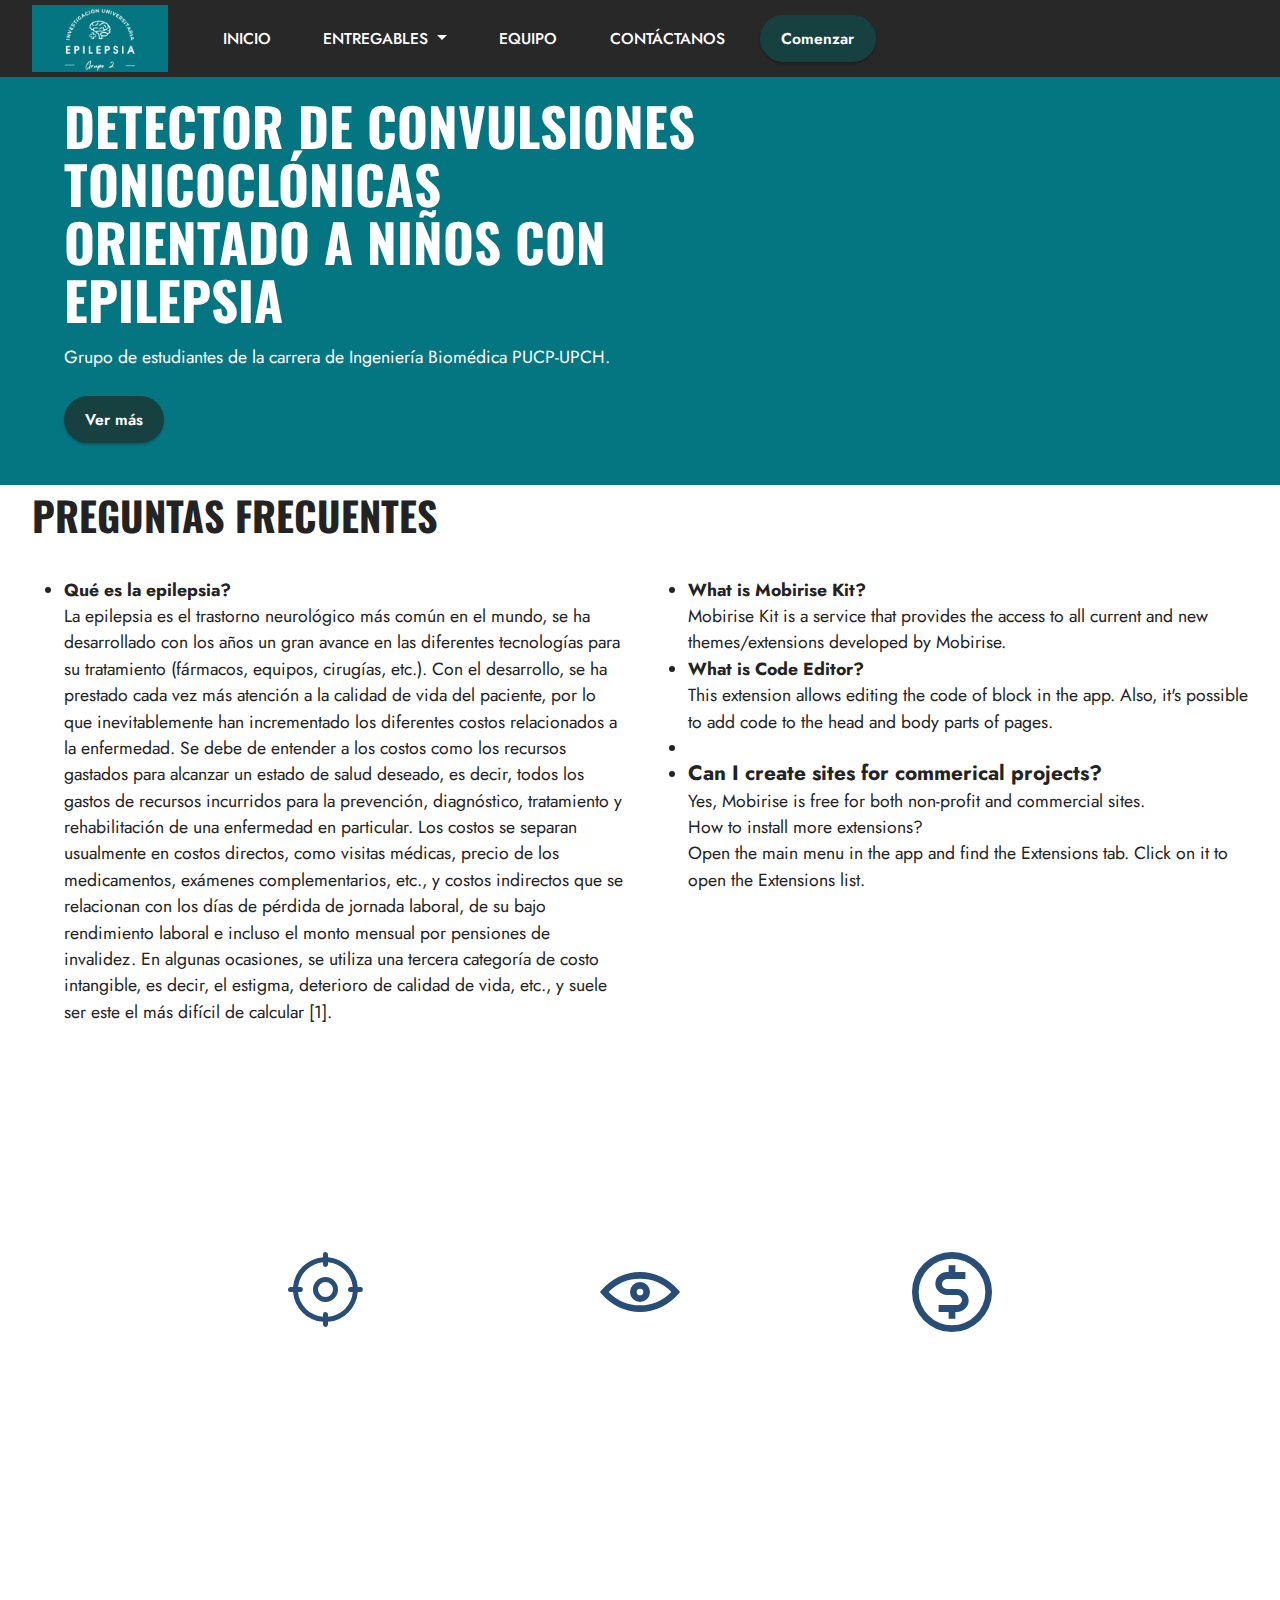
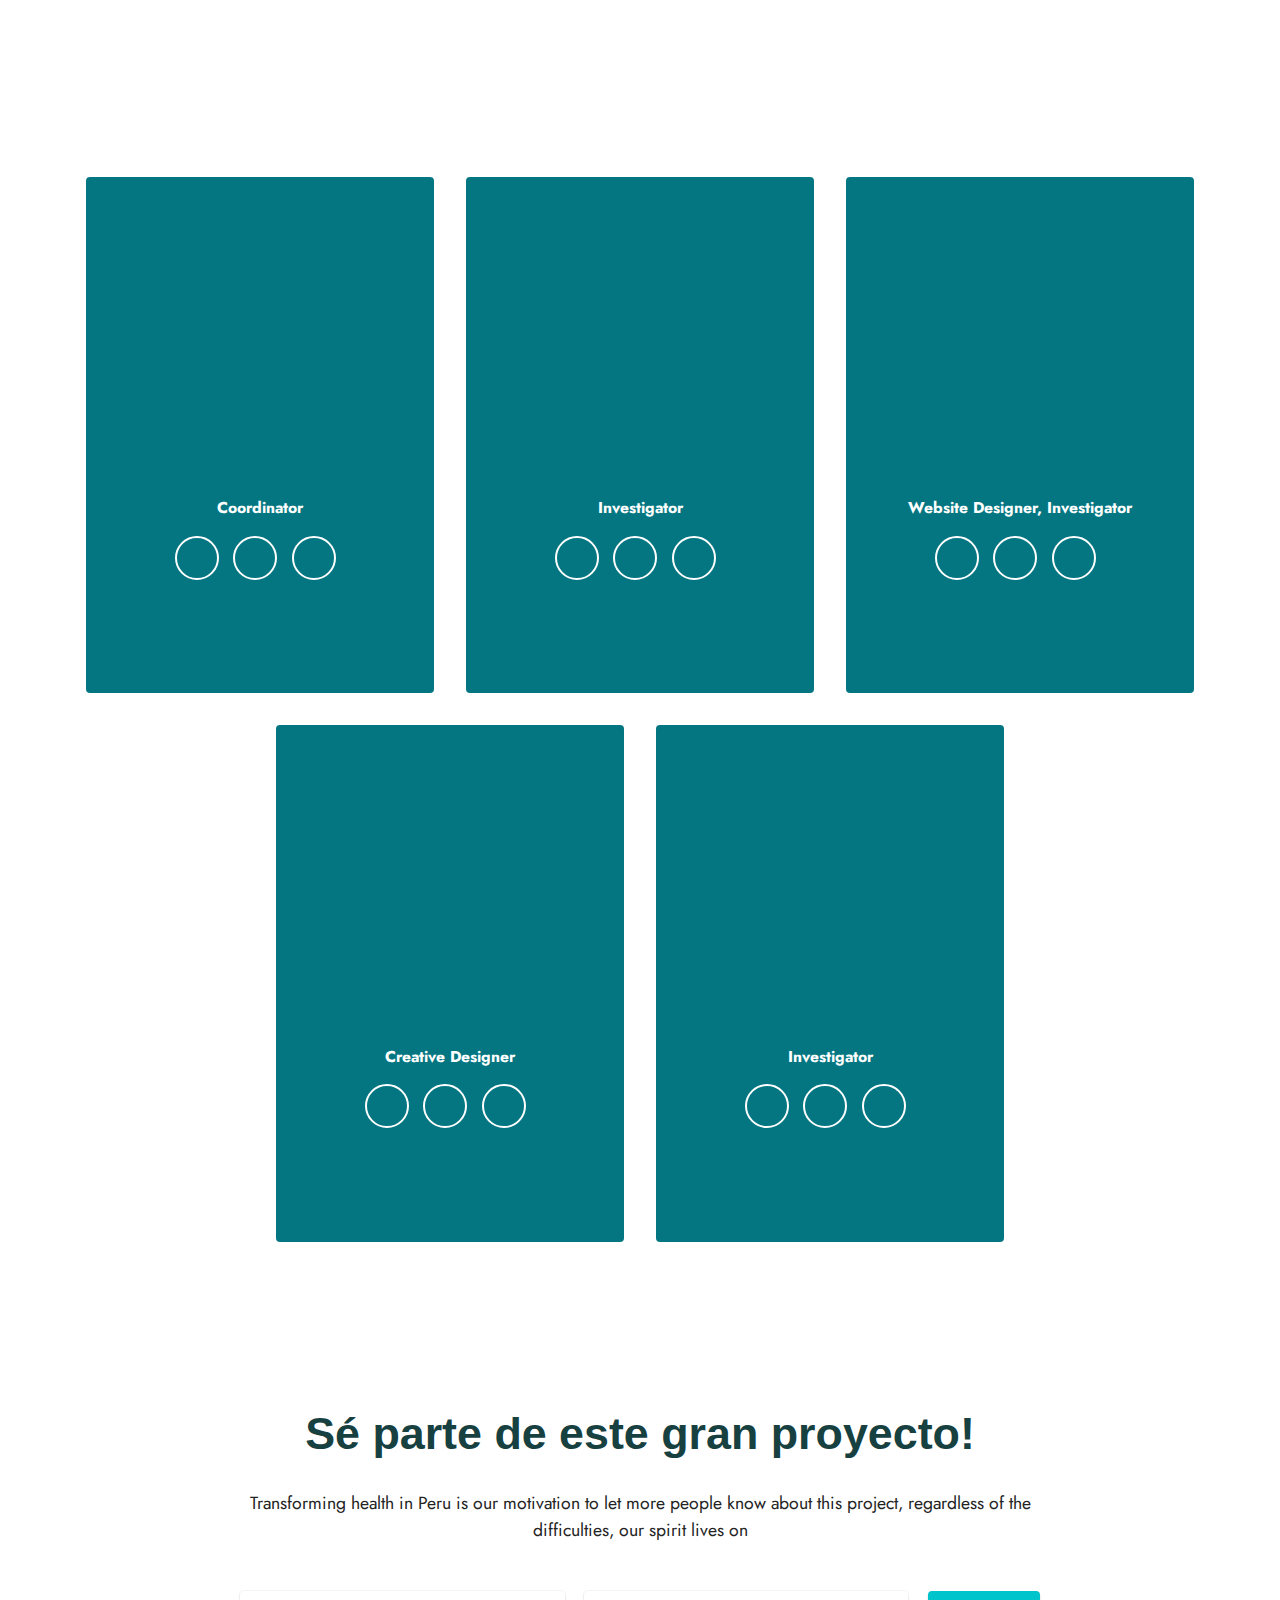
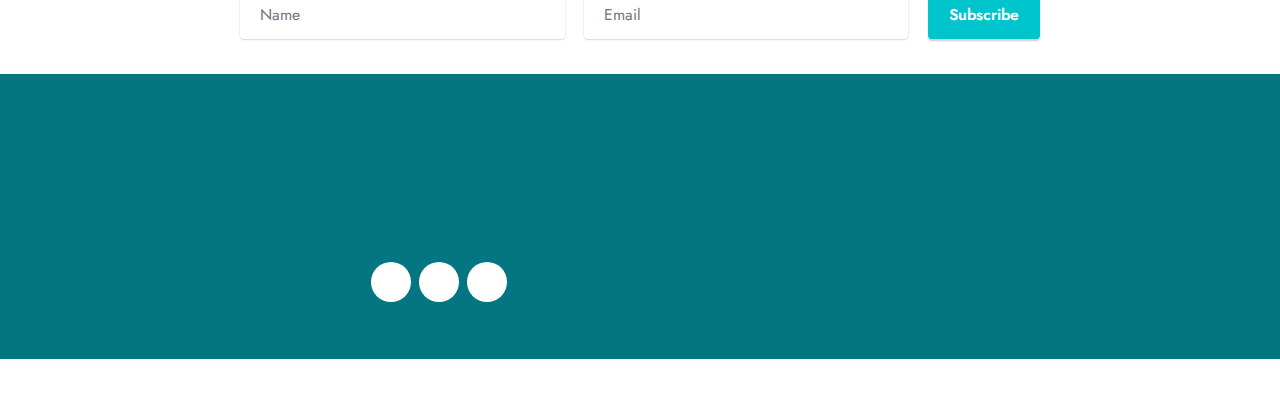
==== commit ce67f570: "nat" ====
--- a/index.html
+++ b/index.html
@@ -24,8 +24,10 @@
   <link rel="stylesheet" href="assets/theme/css/style.css">
   <link rel="preload" href="https://fonts.googleapis.com/css?family=Oswald:200,300,400,500,600,700&display=swap" as="style" onload="this.onload=null;this.rel='stylesheet'">
   <noscript><link rel="stylesheet" href="https://fonts.googleapis.com/css?family=Oswald:200,300,400,500,600,700&display=swap"></noscript>
-  <link rel="preload" href="https://fonts.googleapis.com/css?family=Fira+Sans:100,100i,200,200i,300,300i,400,400i,500,500i,600,600i,700,700i,800,800i,900,900i&display=swap" as="style" onload="this.onload=null;this.rel='stylesheet'">
-  <noscript><link rel="stylesheet" href="https://fonts.googleapis.com/css?family=Fira+Sans:100,100i,200,200i,300,300i,400,400i,500,500i,600,600i,700,700i,800,800i,900,900i&display=swap"></noscript>
+  <link rel="preload" href="https://fonts.googleapis.com/css?family=Anton:400&display=swap" as="style" onload="this.onload=null;this.rel='stylesheet'">
+  <noscript><link rel="stylesheet" href="https://fonts.googleapis.com/css?family=Anton:400&display=swap"></noscript>
+  <link rel="preload" href="https://fonts.googleapis.com/css?family=Bebas+Neue:400&display=swap" as="style" onload="this.onload=null;this.rel='stylesheet'">
+  <noscript><link rel="stylesheet" href="https://fonts.googleapis.com/css?family=Bebas+Neue:400&display=swap"></noscript>
   <link rel="preload" href="https://fonts.googleapis.com/css?family=Jost:100,200,300,400,500,600,700,800,900,100i,200i,300i,400i,500i,600i,700i,800i,900i&display=swap" as="style" onload="this.onload=null;this.rel='stylesheet'">
   <noscript><link rel="stylesheet" href="https://fonts.googleapis.com/css?family=Jost:100,200,300,400,500,600,700,800,900,100i,200i,300i,400i,500i,600i,700i,800i,900i&display=swap"></noscript>
   <link rel="preload" as="style" href="assets/mobirise/css/mbr-additional.css"><link rel="stylesheet" href="assets/mobirise/css/mbr-additional.css" type="text/css">
@@ -36,7 +38,7 @@
 </head>
 <body>
   
-  <section data-bs-version="5.1" class="menu menu1 cid-sKa2wVa9wd" once="menu" id="menu1-72">
+  <section data-bs-version="5.1" class="menu menu1 cid-sIzFBKGL9l" once="menu" id="menu1-2a">
     
 
     <nav class="navbar navbar-dropdown navbar-fixed-top navbar-expand-lg">
@@ -58,9 +60,9 @@
                 </div>
             </button>
             <div class="collapse navbar-collapse" id="navbarSupportedContent">
-                <ul class="navbar-nav nav-dropdown" data-app-modern-menu="true"><li class="nav-item"><a class="nav-link link text-primary display-4" href="index.html">INICIO</a></li>
+                <ul class="navbar-nav nav-dropdown" data-app-modern-menu="true"><li class="nav-item"><a class="nav-link link text-primary display-4" href="index.html">INICIO</a></li><li class="nav-item dropdown"><a class="nav-link link dropdown-toggle text-primary display-4" href="#" data-toggle="dropdown-submenu" data-bs-toggle="dropdown" data-bs-auto-close="outside" aria-expanded="false">ENTREGABLES&nbsp;</a><div class="dropdown-menu" aria-labelledby="dropdown-undefined"><a class="dropdown-item text-primary display-4" href="page3.html">HITO 1</a><a class="show dropdown-item text-primary display-4" href="page4.html" data-bs-toggle="dropdown" data-bs-auto-close="outside" aria-expanded="false">HITO 2</a></div></li>
                     
-                    <li class="nav-item dropdown"><a class="nav-link link text-primary dropdown-toggle display-4" href="#" data-bs-auto-close="outside" aria-expanded="false" data-toggle="dropdown-submenu" data-bs-toggle="dropdown">ENTREGABLES<br></a><div class="dropdown-menu" aria-labelledby="dropdown-undefined"><a class="text-primary show dropdown-item display-4" href="page3.html" data-bs-auto-close="outside" aria-expanded="false" data-bs-toggle="dropdown">HITO 1</a><a class="text-primary show dropdown-item display-4" href="page4.html" data-bs-auto-close="outside" aria-expanded="false">HITO 2</a><a class="text-primary show dropdown-item display-4" href="page10.html" data-bs-auto-close="outside" aria-expanded="false">HITO 3</a><a class="text-primary show dropdown-item display-4" href="page5.html" data-bs-auto-close="outside" aria-expanded="false">HITO 4</a></div></li><li class="nav-item"><a class="nav-link link text-primary display-4" href="page2.html" data-bs-auto-close="outside" aria-expanded="false">EQUIPO</a></li><li class="nav-item"><a class="nav-link link text-primary show display-4" href="#" data-bs-toggle="dropdown" data-bs-auto-close="outside" aria-expanded="false">CONTÁCTANOS</a>
+                    <li class="nav-item"><a class="nav-link link text-primary display-4" href="page2.html" data-bs-auto-close="outside" aria-expanded="false">EQUIPO</a></li><li class="nav-item"><a class="nav-link link text-primary show display-4" href="#" data-bs-toggle="dropdown" data-bs-auto-close="outside" aria-expanded="false">CONTÁCTANOS</a>
                     </li></ul>
                 
                 <div class="navbar-buttons mbr-section-btn"><a class="btn btn-warning display-4" href="index.html#content13-2y">Comenzar</a></div>
@@ -80,10 +82,45 @@
                 <div class="text-wrapper">
                     <h2 class="mbr-section-title mb-3 mbr-fonts-style display-1"><strong>DETECTOR DE CONVULSIONES TONICOCLÓNICAS ORIENTADO A NIÑOS CON EPILEPSIA</strong></h2>
                     <p class="mbr-text mb-3 mbr-fonts-style display-7">Grupo de estudiantes de la carrera de Ingeniería Biomédica PUCP-UPCH.</p>
-                    <div class="mbr-section-btn"><a class="btn btn-warning display-4" href="index.html#content17-4e">Ver más</a></div>
-                </div>
-            </div>
-            <div class="mbr-figure col-12 col-md-5"><iframe class="mbr-embedded-video" src="https://www.youtube.com/embed/oWw5spjtG3M?rel=0&amp;amp;showinfo=0&amp;autoplay=1&amp;loop=1&amp;playlist=oWw5spjtG3M" width="1280" height="720" frameborder="0" allowfullscreen></iframe></div>
+                    <div class="mbr-section-btn"><a class="btn btn-warning display-4" href="https://mobiri.se">Ver más</a></div>
+                </div>
+            </div>
+            <div class="mbr-figure col-12 col-md-5"><iframe class="mbr-embedded-video" src="https://www.youtube.com/embed/oWw5spjtG3M?rel=0&amp;amp;showinfo=0&amp;autoplay=0&amp;loop=0" width="1280" height="720" frameborder="0" allowfullscreen></iframe></div>
+        </div>
+    </div>
+</section>
+
+<section data-bs-version="5.1" class="content13 cid-sIEWPY9m0s" id="content13-2y">
+    
+    
+    <div class="container-fluid">
+        <div class="row justify-content-center">
+            <div class="col-md-12 col-lg-12">
+                <h3 class="mbr-section-title mbr-fonts-style mb-4 display-5">
+                    <strong>PREGUNTAS FRECUENTES</strong></h3>
+            </div>
+        </div>
+        <div class="row justify-content-center">
+            <div class="col-md-12 col-lg-12">
+                <div class="row justify-content-center">
+                    <div class="col-12 col-lg-6">
+                        <ul class="list mbr-fonts-style display-7">
+                            <li><strong>Qué es la epilepsia?</strong><br>La epilepsia es el trastorno neurológico más común en el mundo, se ha desarrollado con los años un gran avance en las diferentes tecnologías para su tratamiento (fármacos, equipos, cirugías, etc.). Con el desarrollo, se ha prestado cada vez más atención a la calidad de vida del paciente, por lo que inevitablemente han incrementado los diferentes costos relacionados a la enfermedad. Se debe de entender a los costos como los recursos gastados para alcanzar un estado de salud deseado, es decir, todos los gastos de recursos incurridos para la prevención, diagnóstico, tratamiento y rehabilitación de una enfermedad en particular. Los costos se separan usualmente en costos directos, como visitas médicas, precio de los medicamentos, exámenes complementarios, etc., y costos indirectos que se relacionan con los días de pérdida de jornada laboral, de su bajo rendimiento laboral e incluso el monto mensual por pensiones de invalidez. En algunas ocasiones, se utiliza una tercera categoría de costo intangible, es decir, el estigma, deterioro de calidad de vida, etc., y suele ser este el más difícil de calcular [1].</li>
+                        </ul>
+                    </div>
+                    <div class="col-12 col-lg-6">
+                        <ul class="list mbr-fonts-style display-7">
+                            <li><strong>What is Mobirise Kit?
+                                </strong><br>Mobirise Kit is a service that provides the access to all current and new
+                                themes/extensions developed by Mobirise.&nbsp;</li>
+                            <li><strong>What is Code Editor?<br></strong>This extension allows editing the code of block in the
+                                app. Also,
+                                it's possible to add code to the head and body parts of pages.</li><li>
+</li><li><span style="font-size: 1.3rem;"><strong>Can I create sites for commerical projects?<br></strong></span>Yes, Mobirise is free for both non-profit and commercial sites.<br>How to install more extensions?<br>Open the main menu in the app and find the Extensions tab. Click on it to open the Extensions list.</li>
+                        </ul>
+                    </div>
+                </div>
+            </div>
         </div>
     </div>
 </section>
@@ -94,9 +131,9 @@
     
     <div class="container-fluid">
         <div class="row">
-            <div class="col-12">
-                <h3 class="mbr-section-title mbr-fonts-style align-center mb-0 display-1"><strong>NOSOTROS</strong></h3>
-                <h5 class="mbr-section-subtitle mbr-fonts-style align-center mb-0 mt-2 display-7"><br>"El éxito trata de crear beneficio para todos y disfrutar del proceso. Si te puedes enfocar en eso y adoptar la definición, el éxito es tuyo" (Kelly Kim)</h5>
+            <div class="col-12 col-lg-9">
+                <h3 class="mbr-section-title mbr-fonts-style align-center mb-0 display-2"><strong>NOSOTROS</strong></h3>
+                <h5 class="mbr-section-subtitle mbr-fonts-style align-center mb-0 mt-2 display-7">"El éxito trata de crear beneficio para todos y disfrutar del proceso. Si te puedes enfocar en eso y adoptar la definición, el éxito es tuyo" (Kelly Kim)</h5>
             </div>
         </div>
         <div class="row">
@@ -104,7 +141,7 @@
                 <div class="card-wrapper">
                     <div class="card-box align-center">
                         <div class="iconfont-wrapper">
-                            <span class="mbr-iconfont mbrib-target" style="color: rgb(3, 118, 130); fill: rgb(3, 118, 130); font-size: 80px;"></span>
+                            <span class="mbr-iconfont mbrib-target" style="color: rgb(40, 78, 120); fill: rgb(40, 78, 120); font-size: 80px;"></span>
                         </div>
                         <h5 class="card-title mbr-fonts-style display-7"><strong>MISIÓN</strong></h5>
                         <p class="card-text mbr-fonts-style display-7">Proponer estrategias de solución para mitigar el riesgo niños con epilepsia que padecen de convulsiones Toniclónicas durante su desarrollo de vida.<br></p>
@@ -115,161 +152,26 @@
                 <div class="card-wrapper">
                     <div class="card-box align-center">
                         <div class="iconfont-wrapper">
-                            <span class="mbr-iconfont mobi-mbri-preview mobi-mbri" style="color: rgb(3, 118, 130); fill: rgb(3, 118, 130);"></span>
+                            <span class="mbr-iconfont mobi-mbri-preview mobi-mbri" style="color: rgb(40, 78, 120); fill: rgb(40, 78, 120);"></span>
                         </div>
                         <h5 class="card-title mbr-fonts-style display-7"><strong>VISIÓN</strong></h5>
                         <p class="card-text mbr-fonts-style display-7">Somos un grupo de estudiantes que aspiran a desarrollar un dispositivo preventivo y de monitoreo para las convulsiones tonicoclónicas de niños con epilepsia del Perú.&nbsp;</p>
                     </div>
                 </div>
             </div>
-            
-            
-        </div>
-    </div>
-</section>
-
-<section data-bs-version="5.1" class="tabs content18 cid-sJMmkqTIAA" id="tabs1-5r">
-
-    
-
-    
-    <div class="container">
-        <div class="row justify-content-center">
-            <div class="col-12 col-md-12">
-                <h3 class="mbr-section-title mb-0 mbr-fonts-style display-1">
-                    <strong>PREGUNTAS FRECUENTES</strong></h3>
-                
-            </div>
-        </div>
-        <div class="row justify-content-center mt-4">
-            <div class="col-12 col-md-12">
-                <ul class="nav nav-tabs mb-4" role="tablist">
-                    <li class="nav-item first mbr-fonts-style"><a class="nav-link mbr-fonts-style show active display-7" role="tab" data-toggle="tab" data-bs-toggle="tab" href="#tabs1-5r_tab0" aria-selected="true"><strong>¿QUÉ ES LA EPILEPSIA?</strong></a></li>
-                    <li class="nav-item"><a class="nav-link mbr-fonts-style active display-7" role="tab" data-toggle="tab" data-bs-toggle="tab" href="#tabs1-5r_tab1" aria-selected="true"><strong>SÍNTOMAS</strong></a></li>
-                    <li class="nav-item"><a class="nav-link mbr-fonts-style active display-7" role="tab" data-toggle="tab" data-bs-toggle="tab" href="#tabs1-5r_tab2" aria-selected="true">
-                            <strong>TIPOS DE CONVULSIONES</strong></a></li>
-                    <li class="nav-item"><a class="nav-link mbr-fonts-style active display-7" role="tab" data-toggle="tab" data-bs-toggle="tab" href="#tabs1-5r_tab3" aria-selected="true"><strong>CAUSAS</strong></a></li>
-                    <li class="nav-item"><a class="nav-link mbr-fonts-style active display-7" role="tab" data-toggle="tab" data-bs-toggle="tab" href="#tabs1-5r_tab4" aria-selected="true"><strong>FACTORES DE RIESGO</strong></a></li>
-                    <li class="nav-item"><a class="nav-link mbr-fonts-style active display-7" role="tab" data-toggle="tab" data-bs-toggle="tab" href="#tabs1-5r_tab5" aria-selected="true">
-                            <strong>COMPLICACIONES</strong></a></li>
-                </ul>
-                <div class="tab-content">
-                    <div id="tab1" class="tab-pane in active" role="tabpanel">
-                        <div class="row">
-                            <div class="col-md-12">
-                                <p class="mbr-text mbr-fonts-style display-7">La epilepsia es un trastorno del sistema nervioso central (neurológico) en el que la actividad cerebral se vuelve anormal, lo que provoca convulsiones o períodos de comportamientos o sensaciones inusuales y, a veces, pérdida de conciencia.
-<br>
-<br>Cualquier persona puede desarrollar epilepsia. La epilepsia afecta tanto a hombres como a mujeres de todas las razas, orígenes étnicos y edades.&nbsp;</p>
-                            </div>
-                        </div>
-                    </div>
-                    <div id="tab2" class="tab-pane" role="tabpanel">
-                        <div class="row">
-                            <div class="col-md-12">
-                                <p class="mbr-text mbr-fonts-style display-7">Debido a que la epilepsia se produce a causa de la actividad anormal del cerebro, las convulsiones pueden afectar cualquier proceso que este coordine. Algunos de los signos y síntomas de convulsiones son:<br>
-<br>- Confusión temporal
-<br>- Episodios de ausencias
-<br>- Movimientos espasmódicos incontrolables de brazos y piernas
-<br>- Pérdida del conocimiento o conciencia
-<br>- Síntomas psíquicos, como miedo, ansiedad o déjà vu
-<br>- Los síntomas varían según el tipo de convulsión. En la mayoría de los casos, una persona con epilepsia tenderá a tener el mismo tipo de<br>&nbsp; convulsión en cada episodio, de modo que los síntomas serán similares entre un episodio y otro.
-<br><br>Generalmente, los médicos clasifican a las convulsiones como focales o generalizadas, en función de cómo comienza la actividad cerebral anormal.&nbsp;</p>
-                            </div>
-                        </div>
-                    </div>
-                    <div id="tab3" class="tab-pane" role="tabpanel">
-                        <div class="row">
-                            <div class="col-md-12">
-                                <p class="mbr-text mbr-fonts-style display-7"><strong>1. Convulsiones focales
-</strong><br>Las convulsiones que aparentemente se producen a causa de actividad normal en una sola parte del cerebro se denominan «convulsiones focales (parciales)». Estas convulsiones se agrupan en dos categorías:<br>
-<br><strong>&nbsp; &nbsp; 1.1 Convulsiones focales sin pérdida del conocimiento.</strong> Estas convulsiones, antes llamadas «convulsiones parciales simples», no causan&nbsp;<br>&nbsp; &nbsp; pérdida del conocimiento. Pueden alterar las emociones o cambiar la manera de ver, oler, sentir, saborear o escuchar. También pueden<br>&nbsp; &nbsp; provocar movimientos espasmódicos involuntarios de una parte del cuerpo, como un brazo o una pierna, y síntomas sensoriales espontáneos<br>&nbsp; &nbsp; como hormigueo, mareos y luces parpadeantes.
-<br><strong>&nbsp; &nbsp; 1.2 Convulsiones focales con alteración de la conciencia.</strong> Estas convulsiones, antes llamadas «convulsiones parciales complejas»,&nbsp;<br>&nbsp; &nbsp; comprenden pérdida del conocimiento o conciencia, o un cambio en ellos. Durante una convulsión parcial compleja, puedes mirar fijamente en<br>&nbsp; &nbsp; el espacio&nbsp;y no responder a tu entorno o realizar movimientos repetitivos, como frotarte las manos, mascar, tragar o caminar en círculos.
-<br>&nbsp; &nbsp; Los síntomas de las convulsiones focales pueden confundirse con otros trastornos neurológicos, como migraña, narcolepsia o enfermedades<br>&nbsp; &nbsp; mentales. Se deben realizar análisis y un examen minucioso para distinguir la epilepsia de otros trastornos.
-<br>
-<br><strong>2. Convulsiones generalizadas
-</strong><br>Las convulsiones que aparentemente se producen en todas las áreas del cerebro se denominan convulsiones generalizadas. Existen seis tipos de convulsiones generalizadas.<br>
-<br><strong>&nbsp; &nbsp; 2.1 Las crisis de ausencia</strong>, previamente conocidas como convulsiones petit mal, a menudo ocurren en niños y se caracterizan por episodios<br>&nbsp; &nbsp; de mirada fija en el espacio o movimientos corporales sutiles como parpadeo o chasquido de los labios. Pueden ocurrir en grupo y causar
-<br>&nbsp; &nbsp; &nbsp;una pérdida breve de conocimiento.
-<br><strong>&nbsp; &nbsp; 2.2 Crisis tónicas.</strong> Las crisis tónicas causan rigidez muscular. Generalmente, afectan los músculos de la espalda, brazos y piernas, y pueden
-<br>&nbsp; &nbsp; provocar caídas.
-<br><strong>&nbsp; &nbsp; 2.2 Crisis atónicas.</strong> Las crisis atónicas, también conocidas como convulsiones de caída, causan la pérdida del control muscular, que puede
-<br>&nbsp; &nbsp; provocar un colapso repentino o caídas.
-<br><strong>&nbsp; &nbsp; 2.4 Crisis clónicas.</strong> Las crisis clónicas se asocian con movimientos musculares espasmódicos repetitivos o rítmicos. Estas convulsiones
-<br>&nbsp; &nbsp; generalmente afectan el cuello, la cara y los brazos.
-<br><strong>&nbsp; &nbsp; 2.5 Crisis mioclónicas.</strong> Las crisis mioclónicas generalmente aparecen como movimientos espasmódicos breves repentinos o sacudidas de
-<br>&nbsp; &nbsp; brazos y piernas.
-<br><strong>&nbsp; &nbsp; 2.6 Crisis tonicoclónicas.</strong> Las crisis tonicoclónicas, previamente conocidas como convulsiones de gran mal, son el tipo de crisis epiléptica 
-<br>&nbsp; &nbsp; más intenso y pueden causar pérdida abrupta del conocimiento, rigidez y sacudidas del cuerpo y, en ocasiones, pérdida del control de la 
-<br>&nbsp; &nbsp; vejiga o mordedura de la lengua.&nbsp;</p>
-                            </div>
-                        </div>
-                    </div>
-                    <div id="tab4" class="tab-pane" role="tabpanel">
-                        <div class="row">
-                            <div class="col-md-12">
-                                <p class="mbr-text mbr-fonts-style display-7">La epilepsia no tiene una causa identificable en casi la mitad de las personas que padecen la enfermedad. En la otra mitad de los casos, la enfermedad puede producirse a causa de diversos factores, entre ellos:<br>
-<br><strong>1. Influencia genética.</strong> Algunos tipos de epilepsia, que se clasifican según el tipo de convulsión que se padece o la parte del cerebro que resulta&nbsp; afectada, son hereditarios. En estos casos, es probable que haya influencia genética.
-<br>Los investigadores han asociado algunos tipos&nbsp; de epilepsia a genes específicos, pero,&nbsp; en la mayoría de los casos, los genes son solo&nbsp; una parte de la causa de la epilepsia. Algunos genes&nbsp; pueden&nbsp; hacer que&nbsp; una&nbsp; persona sea&nbsp; más sensible a&nbsp; las condiciones&nbsp; ambientales que&nbsp; desencadenan las convulsiones.<br><strong>2. Traumatismo craneal.</strong> Un traumatismo craneal como consecuencia de un accidente automovilístico o de otra lesión traumática puede provocar epilepsia.<br><strong>3. Enfermedades cerebrales.</strong> Las enfermedades cerebrales que dañan el cerebro, como los tumores cerebrales o los accidentes cerebrovasculares, pueden provocar epilepsia. Los accidentes cerebrovasculares son la causa principal de epilepsia en adultos mayores de 35 años.<br><strong>4. Enfermedades infecciosas.</strong> Las enfermedades infecciosas, como meningitis, sida y encefalitis viral, pueden causar epilepsia.<br><strong>5. Lesiones prenatales.</strong> Antes del nacimiento, los bebés son sensibles al daño cerebral que puede originarse por diversos factores, como una infección&nbsp; en la&nbsp; madre, mala nutrición&nbsp; o deficiencia&nbsp; de oxígeno. Este daño cerebral&nbsp; puede provocar epilepsia o parálisis cerebral infantil.<br><strong>6. Trastornos del desarrollo.</strong> A veces, la epilepsia puede estar asociada a trastornos del desarrollo, como autismo y neurofibromatosis.</p>
-                            </div>
-                        </div>
-                    </div>
-                    <div id="tab5" class="tab-pane" role="tabpanel">
-                        <div class="row">
-                            <div class="col-md-12">
-                                <p class="mbr-text mbr-fonts-style display-7">Existen ciertos factores que pueden aumentar el riesgo de sufrir epilepsia, como los siguientes:<br>
-<br><strong>   1. Edad.</strong> La aparición de la epilepsia es más frecuente en niños y adultos mayores, pero la enfermedad puede ocurrir en cualquier edad.
-<br><strong>   2. Antecedentes familiares.</strong> Si tienes antecedentes familiares de epilepsia, es posible que tengas un mayor riesgo de desarrollar un trastorno
-<br>   convulsivo.
-<br><strong>   3. Lesiones en la cabeza.</strong> Las lesiones en la cabeza son responsables de algunos casos de epilepsia. Puedes reducir el riesgo mediante el uso
-<br>   del cinturón de seguridad mientras andas en un vehículo y mediante el uso de un casco mientras andas en bicicleta, esquías, andas en una
-<br>   motocicleta o participas en otras actividades con alto riesgo de recibir lesiones en la cabeza.
-<br><strong>   4. Accidente cerebrovascular y otras enfermedades vasculares.</strong> El accidente cerebrovascular y otras enfermedades de los vasos sanguíneos
-<br>   (vasculares) pueden provocar daño cerebral que puede desencadenar epilepsia. Puede tomar una serie de medidas para reducir el riesgo de
-<br>   padecer estas enfermedades, entre las que se incluyen limitar el consumo de alcohol y evitar los cigarrillos, seguir una dieta saludable y hacer
-<br>   ejercicio regularmente.
-<br><strong>   5. Demencia.</strong> La demencia puede aumentar el riesgo de desarrollar epilepsia en adultos mayores.
-<br><strong>   6. Infecciones cerebrales.</strong> Las infecciones como la meningitis, que causa inflamación en el cerebro o la médula espinal, pueden aumentar el
-<br>   riesgo.
-<br><strong>   7. Convulsiones en la infancia.</strong> Las fiebres altas en la infancia a veces pueden relacionarse con las convulsiones. Los niños que tienen   
-<br>   convulsiones debido a fiebres altas generalmente no desarrollarán epilepsia. El riesgo de desarrollar epilepsia aumenta si un niño tiene una
-<br>   convulsión prolongada, otra enfermedad del sistema nervioso o antecedentes familiares de epilepsia.</p>
-                            </div>
-                        </div>
-                    </div>
-                    <div id="tab6" class="tab-pane" role="tabpanel">
-                        <div class="row">
-                            <div class="col-md-12">
-                                <p class="mbr-text mbr-fonts-style display-7">Tener convulsiones en momentos determinados puede conllevar circunstancias peligrosas para ti o para otras personas. Por ejemplo:<br>
-<br><strong>   1. Caídas.</strong> Si sufres alguna caída durante una convulsión, puedes lastimarte la cabeza o romperte un hueso.
-<br><strong>   2. Ahogo.</strong> Si sufres epilepsia,&nbsp; tienes de 15 a&nbsp; 19 veces más&nbsp; probabilidades de ahogarte&nbsp; mientras estás nadando o dándote una&nbsp; ducha con
-<br>   respecto al resto de la población, debido a la posibilidad de tener una convulsión mientras estás en el agua.
-<br><strong>   3. Accidentes automovilísticos.</strong> Una convulsión que causa pérdida de conciencia o control puede ser peligrosa si se está conduciendo un
-<br>   automóvil u operando maquinaria.
-<br>   Muchos estados tienen restricciones en la licencia de conducir relacionadas con la capacidad de un conductor para controlar las convulsiones <br>e imponen&nbsp; una&nbsp; cantidad mínima&nbsp; de tiempo para que un&nbsp; conductor esté libre de convulsiones, que van de meses a años, antes de que se le
-<br>   permita conducir.
-<br><strong>   4. Complicaciones en el embarazo.</strong> Las convulsiones durante el embarazo pueden ser peligrosas tanto para la madre como para el bebé, y
-<br>   ciertos medicamentos antiepilépticos&nbsp; aumentan el&nbsp; riesgo de&nbsp; defectos al&nbsp; nacer. Si tienes epilepsia y estás pensando en&nbsp; quedar embarazada,
-<br>   habla con tu médico mientras planees tu embarazo. 
-<br>   La mayoría de las mujeres con epilepsia pueden quedar embarazadas y tener bebés saludables. Es necesario que estés bajo un estricto control
-<br>   durante el&nbsp; embarazo, y&nbsp; es posible que&nbsp; deba ajustarse la medicación. Es muy&nbsp; importante que&nbsp; colabores con&nbsp; tu médico&nbsp; para planificar tu
-<br>   embarazo.
-<br><strong>   5. Problemas de salud emocional.</strong> Las personas con epilepsia son más propensas a tener problemas psicológicos, especialmente depresión,
-<br>   ansiedad y pensamientos y conductas suicidas. Los problemas pueden ser resultado de dificultades para lidiar con la afección y de los efectos
-<br>   secundarios de los medicamentos.
-<br>
-<br>Otras complicaciones de la epilepsia que ponen en riesgo la vida son poco frecuentes, pero suceden. Algunas de ellas son:
-<br><strong>   6.Estado epiléptico.</strong> Esta afección ocurre si te encuentras en un estado de actividad convulsiva continua que dura más de cinco minutos, o
-<br>   bien si tienes convulsiones recurrentes con frecuencia sin recuperar el total conocimiento entre ellas. Las personas con estado epiléptico tienen
-<br>   un mayor riesgo de sufrir daño cerebral permanente o la muerte.
-<br><strong>   7.Muerte súbita inesperada en la epilepsia (SUDEP).</strong> Las personas con epilepsia también tienen un pequeño riesgo de muerte súbita
-<br>   inesperada. Se desconoce la causa, pero algunas investigaciones indican que puede ocurrir debido a trastornos cardíacos o respiratorios.
-<br>   Las personas con crisis tonicoclónicas frecuentes o cuyas convulsiones no estén controladas con medicamentos pueden tener un mayor riesgo
-<br>    de SUDEP. En general, aproximadamente el 1 por ciento de la población con epilepsia fallece por SUDEP.</p>
-                            </div>
-                        </div>
-                    </div>
-                </div>
-            </div>
+            <div class="card col-12 col-md-6 col-lg-3">
+                <div class="card-wrapper">
+                    <div class="card-box align-center">
+                        <div class="iconfont-wrapper">
+                            <span class="mbr-iconfont mobi-mbri-cash mobi-mbri" style="color: rgb(40, 78, 120); fill: rgb(40, 78, 120);"></span>
+                        </div>
+                        <h5 class="card-title mbr-fonts-style display-7"><strong>VALOR&nbsp;</strong></h5>
+                        <p class="card-text mbr-fonts-style display-7">Select the theme that suits you. Each theme in the Mobirise
+                            site builder contains a set of unique blocks.</p>
+                    </div>
+                </div>
+            </div>
+            
         </div>
     </div>
 </section>
@@ -292,7 +194,7 @@
                         <a href="page2.html#testimonials1-1p"><img src="assets/images/whatsapp-image-2021-09-09-at-1.17.04-pm-2-695x799.jpeg" alt=""></a>
                     </div>
                     <div class="content-wrap">
-                        <h5 class="mbr-section-title card-title mbr-fonts-style align-center m-0 display-5"><strong>Pariona Aguinaga, Carlos</strong></h5>
+                        <h5 class="mbr-section-title card-title mbr-fonts-style align-center m-0 display-7"><strong>Pariona Aguinaga, Carlos</strong></h5>
                         <h6 class="mbr-role mbr-fonts-style align-center mb-3 display-4">
                             <strong>Coordinator</strong></h6>
                         
@@ -323,11 +225,11 @@
             <div class="col-sm-6 col-lg-4">
                 <div class="card-wrap">
                     <div class="image-wrap">
-                        <a href="page2.html#testimonials1-25"><img src="assets/images/whatsapp-image-2021-09-09-at-9.41.52-pm-1-864x1152.jpeg" alt=""></a>
+                        <a href="page2.html#testimonials1-25"><img src="assets/images/whatsapp-image-2021-09-09-at-10.42.48-pm-1-695x927.jpeg" alt=""></a>
                     </div>
                     <div class="content-wrap">
-                        <h5 class="mbr-section-title card-title mbr-fonts-style align-center m-0 display-5"><strong>Sante Huaynates, Milagros</strong></h5>
-                        <h6 class="mbr-role mbr-fonts-style align-center mb-3 display-4"><strong>Investigator, Website Designer</strong></h6>
+                        <h5 class="mbr-section-title card-title mbr-fonts-style align-center m-0 display-7"><strong>Paucar Centeno, Gloria&nbsp;</strong></h5>
+                        <h6 class="mbr-role mbr-fonts-style align-center mb-3 display-4"><strong>Investigator</strong></h6>
                         
                         <div class="social-row display-7">
                             <div class="soc-item">
@@ -341,14 +243,14 @@
                                 </a>
                             </div>
                             <div class="soc-item">
-                                <a href="https://www.instagram.com/natalie_milagros_/?hl=es-la" target="_blank">
-                                    <span class="mbr-iconfont socicon-instagram socicon"></span>
-                                </a>
-                            </div>
-                            
-                            
-                        </div>
-                        <div class="mbr-section-btn card-btn align-center"><a class="btn btn-warning display-4" href="page2.html#team2-44">Ver más</a></div>
+                                <a href="https://instagram.com/mobirise" target="_blank">
+                                    <span class="mbr-iconfont socicon socicon-instagram"></span>
+                                </a>
+                            </div>
+                            
+                            
+                        </div>
+                        <div class="mbr-section-btn card-btn align-center"><a class="btn btn-warning display-4" href="page2.html#team2-42">Ver más</a></div>
                     </div>
                 </div>
             </div>
@@ -356,11 +258,11 @@
             <div class="col-sm-6 col-lg-4">
                 <div class="card-wrap">
                     <div class="image-wrap">
-                        <a href="page2.html#testimonials1-26"><img src="assets/images/whatsapp-image-2021-09-09-at-11.17.43-pm-1-886x1105.jpeg" alt=""></a>
+                        <a href="page2.html#testimonials1-26"><img src="assets/images/whatsapp-image-2021-09-09-at-9.41.52-pm-1-695x927.jpeg" alt=""></a>
                     </div>
                     <div class="content-wrap">
-                        <h5 class="mbr-section-title card-title mbr-fonts-style align-center m-0 display-5"><strong>Rua Bermudo, Sara&nbsp;</strong></h5>
-                        <h6 class="mbr-role mbr-fonts-style align-center mb-3 display-4"><strong>Investigator</strong></h6>
+                        <h5 class="mbr-section-title card-title mbr-fonts-style align-center m-0 display-7"><strong>Sante Huaynates, Natalie</strong></h5>
+                        <h6 class="mbr-role mbr-fonts-style align-center mb-3 display-4"><strong>Website Designer, Investigator</strong></h6>
                         
                         <div class="social-row display-7">
                             <div class="soc-item">
@@ -374,14 +276,14 @@
                                 </a>
                             </div>
                             <div class="soc-item">
-                                <a href="https://www.instagram.com/sararuab/?hl=es-la" target="_blank">
+                                <a href="https://www.instagram.com/natalie_milagros_/?hl=es-la" target="_blank">
                                     <span class="mbr-iconfont socicon-instagram socicon"></span>
                                 </a>
                             </div>
                             
                             
                         </div>
-                        <div class="mbr-section-btn card-btn align-center"><a class="btn btn-warning display-4" href="page2.html#team2-40">Ver más</a></div>
+                        <div class="mbr-section-btn card-btn align-center"><a class="btn btn-warning display-4" href="page2.html#team2-44">Ver más</a></div>
                     </div>
                 </div>
             </div>
@@ -401,16 +303,50 @@
             <div class="col-sm-6 col-lg-4">
                 <div class="card-wrap">
                     <div class="image-wrap">
-                        <a href="page2.html#testimonials1-27"><img src="assets/images/whatsapp-image-2021-09-09-at-10.42.48-pm-1-886x1181.jpeg" alt=""></a>
+                        <a href="page2.html#testimonials1-27"><img src="assets/images/whatsapp-image-2021-09-09-at-11.17.43-pm-1-695x867.jpeg" alt=""></a>
                     </div>
                     <div class="content-wrap">
-                        <h5 class="mbr-section-title card-title mbr-fonts-style align-center m-0 display-5"><strong>Paucar Centeno, Gloria</strong></h5>
+                        <h5 class="mbr-section-title card-title mbr-fonts-style align-center m-0 display-7"><strong>Rua Bermudo, Sara&nbsp;</strong></h5>
+                        <h6 class="mbr-role mbr-fonts-style align-center mb-3 display-4">
+                            <strong>Creative Designer</strong></h6>
+                        
+                        <div class="social-row display-7">
+                            <div class="soc-item">
+                                <a href="https://www.facebook.com/sara.ruabermudo" target="_blank">
+                                    <span class="mbr-iconfont socicon-facebook socicon"></span>
+                                </a>
+                            </div>
+                            <div class="soc-item">
+                                <a href="https://twitter.com/mobirise" target="_blank">
+                                    <span class="mbr-iconfont socicon socicon-twitter"></span>
+                                </a>
+                            </div>
+                            <div class="soc-item">
+                                <a href="https://www.instagram.com/sararuab/" target="_blank">
+                                    <span class="mbr-iconfont socicon-instagram socicon"></span>
+                                </a>
+                            </div>
+                            
+                            
+                        </div>
+                        <div class="mbr-section-btn card-btn align-center"><a class="btn btn-warning display-4" href="page2.html#team2-40">Ver más</a></div>
+                    </div>
+                </div>
+            </div>
+
+            <div class="col-sm-6 col-lg-4">
+                <div class="card-wrap">
+                    <div class="image-wrap">
+                        <a href="page2.html#testimonials1-28"><img src="assets/images/whatsapp-image-2021-09-10-at-8.23.48-am-695x483.jpeg" alt=""></a>
+                    </div>
+                    <div class="content-wrap">
+                        <h5 class="mbr-section-title card-title mbr-fonts-style align-center m-0 display-7"><strong>Gómez Enciso, Lucero&nbsp;</strong></h5>
                         <h6 class="mbr-role mbr-fonts-style align-center mb-3 display-4">
                             <strong>Investigator</strong></h6>
                         
                         <div class="social-row display-7">
                             <div class="soc-item">
-                                <a href="https://www.facebook.com/sara.ruabermudo" target="_blank">
+                                <a href="https://www.facebook.com/lucealeJ.B.3" target="_blank">
                                     <span class="mbr-iconfont socicon-facebook socicon"></span>
                                 </a>
                             </div>
@@ -420,40 +356,6 @@
                                 </a>
                             </div>
                             <div class="soc-item">
-                                <a href="https://www.instagram.com/gloria_kimberly18/?hl=es-la" target="_blank">
-                                    <span class="mbr-iconfont socicon-instagram socicon"></span>
-                                </a>
-                            </div>
-                            
-                            
-                        </div>
-                        <div class="mbr-section-btn card-btn align-center"><a class="btn btn-warning display-4" href="page2.html#team2-42">Ver más</a></div>
-                    </div>
-                </div>
-            </div>
-
-            <div class="col-sm-6 col-lg-4">
-                <div class="card-wrap">
-                    <div class="image-wrap">
-                        <a href="page2.html#testimonials1-28"><img src="assets/images/whatsapp-image-2021-09-10-at-8.23.48-am-695x483.jpeg" alt=""></a>
-                    </div>
-                    <div class="content-wrap">
-                        <h5 class="mbr-section-title card-title mbr-fonts-style align-center m-0 display-5"><strong>Gómez Enciso, Lucero&nbsp;</strong></h5>
-                        <h6 class="mbr-role mbr-fonts-style align-center mb-3 display-4">
-                            <strong>Investigator</strong></h6>
-                        
-                        <div class="social-row display-7">
-                            <div class="soc-item">
-                                <a href="https://www.facebook.com/lucealeJ.B.3" target="_blank">
-                                    <span class="mbr-iconfont socicon-facebook socicon"></span>
-                                </a>
-                            </div>
-                            <div class="soc-item">
-                                <a href="https://twitter.com/mobirise" target="_blank">
-                                    <span class="mbr-iconfont socicon socicon-twitter"></span>
-                                </a>
-                            </div>
-                            <div class="soc-item">
                                 <a href="https://www.instagram.com/luz_alexssandra/?hl=es-la" target="_blank">
                                     <span class="mbr-iconfont socicon-instagram socicon"></span>
                                 </a>
@@ -473,6 +375,20 @@
     </div>
 </section>
 
+<section data-bs-version="5.1" class="content5 cid-sIJ1XTkv4r" id="content5-3s">
+    
+    <div class="container">
+        <div class="row justify-content-center">
+            <div class="col-md-12 col-lg-12">
+                
+                <h4 class="mbr-section-subtitle mbr-fonts-style mb-4 display-4"><strong>
+                    REFERENCIAS</strong></h4>
+                <p class="mbr-text mbr-fonts-style display-4">[1]	C. Acevedo y C. Miranda, “Informe sobre la Epilepsia en Latinoamérica”, Organización Panamericana de la Salud, 2008. [En línea]. Disponible en: https://iris.paho.org/bitstream/handle/10665.2/2801/Informe%20sobre%20la%20Epilepsia%20en%20Latinoamerica.pdf?sequence=1&amp;isAllowed=y</p>
+            </div>
+        </div>
+    </div>
+</section>
+
 <section data-bs-version="5.1" class="form1 cid-sIsBiXO5On mbr-parallax-background" id="form1-1i">
 
     
@@ -481,7 +397,7 @@
     <div class="align-center container-fluid">
         <div class="row justify-content-center">
             <div class="col-lg-8 mx-auto mbr-form" data-form-type="formoid">
-                <form action="https://mobirise.eu/" method="POST" class="mbr-form form-with-styler" data-form-title="Form Name"><input type="hidden" name="email" data-form-email="true" value="F5OpsOSbFF2qt1khcQG7V12Fm4unp44Xcz/yis+PkdFYjeOXDtTeaLbrnROIrRuD+j3lwZZRZSchfvOsaV4yVezAfMbmRl3Yts0CJglDaIbfolLuUCJo0orsPuki55vO">
+                <form action="https://mobirise.eu/" method="POST" class="mbr-form form-with-styler" data-form-title="Form Name"><input type="hidden" name="email" data-form-email="true" value="iH1LLpW/CNZLifOw1D29/CpLIPjLoS/DOVnisftbIW0fAjJZoFUIXlNb7fypCWJGSUBFKljr9nCVdjoJlxu1AYFguhwfA3k1TiVz2qBsJFaGAMRlCZh1cTRLenkYdxin">
                     <div class="row">
                         <div hidden="hidden" data-form-alert="" class="alert alert-success col-12">Thanks for filling
                             out the form!</div>
@@ -494,7 +410,7 @@
                             </h1>
                         </div>
                         <div class="col-12">
-                            <p class="mbr-text mbr-fonts-style mb-5 display-7">Transformando la salud en el Perú is nuestra motivación para que más personas conozcan este proyecto, sin importar las dificultades, nuestro espíritu y compromiso siguen vivos.</p>
+                            <p class="mbr-text mbr-fonts-style mb-5 display-7">Transforming health in Peru is our motivation to let more people know about this project, regardless of the difficulties, our spirit lives on</p>
                         </div>
                         <div class="col-md col-12 form-group mb-3" data-for="name">
                             <input type="text" name="name" placeholder="Name" data-form-field="Name" class="form-control" id="name-form1-1i">
@@ -502,7 +418,7 @@
                         <div class="col-md col-12 form-group mb-3" data-for="email">
                             <input type="email" name="email" placeholder="Email" data-form-field="Email" class="form-control" id="email-form1-1i">
                         </div>
-                        <div class="mbr-section-btn col-12 col-md-auto"><button type="submit" class="btn btn-warning display-4">Subscribe</button></div>
+                        <div class="mbr-section-btn col-12 col-md-auto"><button type="submit" class="btn btn-success display-4">Subscribe</button></div>
                     </div>
                 </form>
             </div>
@@ -519,7 +435,7 @@
             <div class="col-6 col-lg-3">
                 <div class="media-wrap col-md-12 col-12">
                     <a href="https://mobiri.se/">
-                        <img src="assets/images/marca-grupo-2-3-500x500.png" alt="Mobirise">
+                        <img src="assets/images/marca-grupo-2-500x500.png" alt="Mobirise">
                     </a>
                 </div>
             </div>
@@ -565,7 +481,7 @@
             
         </div>
     </div>
-</section><section style="background-color: #fff; font-family: -apple-system, BlinkMacSystemFont, 'Segoe UI', 'Roboto', 'Helvetica Neue', Arial, sans-serif; color:#aaa; font-size:12px; padding: 0; align-items: center; display: flex;"><a href="https://mobirise.site/u" style="flex: 1 1; height: 3rem; padding-left: 1rem;"></a><p style="flex: 0 0 auto; margin:0; padding-right:1rem;">Built with Mobirise <a href="https://mobirise.site/j" style="color:#aaa;">web</a> builder</p></section><script src="assets/bootstrap/js/bootstrap.bundle.min.js"></script>  <script src="assets/parallax/jarallax.js"></script>  <script src="assets/smoothscroll/smooth-scroll.js"></script>  <script src="assets/ytplayer/index.js"></script>  <script src="assets/mbr-tabs/mbr-tabs.js"></script>  <script src="assets/dropdown/js/navbar-dropdown.js"></script>  <script src="assets/theme/js/script.js"></script>  <script src="assets/formoid/formoid.min.js"></script>  
+</section><section style="background-color: #fff; font-family: -apple-system, BlinkMacSystemFont, 'Segoe UI', 'Roboto', 'Helvetica Neue', Arial, sans-serif; color:#aaa; font-size:12px; padding: 0; align-items: center; display: flex;"><a href="https://mobirise.site/y" style="flex: 1 1; height: 3rem; padding-left: 1rem;"></a><p style="flex: 0 0 auto; margin:0; padding-right:1rem;">Web page was <a href="https://mobirise.site/h" style="color:#aaa;">created with</a> Mobirise</p></section><script src="assets/bootstrap/js/bootstrap.bundle.min.js"></script>  <script src="assets/parallax/jarallax.js"></script>  <script src="assets/smoothscroll/smooth-scroll.js"></script>  <script src="assets/ytplayer/index.js"></script>  <script src="assets/dropdown/js/navbar-dropdown.js"></script>  <script src="assets/theme/js/script.js"></script>  <script src="assets/formoid/formoid.min.js"></script>  
   
   
  <div id="scrollToTop" class="scrollToTop mbr-arrow-up"><a style="text-align: center;"><i class="mbr-arrow-up-icon mbr-arrow-up-icon-cm cm-icon cm-icon-smallarrow-up"></i></a></div>
--- a/assets/mobirise/css/mbr-additional.css
+++ b/assets/mobirise/css/mbr-additional.css
@@ -5989,8 +5989,8 @@
   margin: 0 auto;
 }
 .cid-sRr81131lf {
-  padding-top: 2rem;
-  padding-bottom: 4rem;
+  padding-top: 1rem;
+  padding-bottom: 1rem;
   background-color: #ffffff;
 }
 @media (max-width: 991px) {
@@ -6006,9 +6006,12 @@
     padding: 2rem;
   }
 }
+.cid-sRr81131lf .mbr-section-title {
+  color: #037682;
+}
 .cid-sRr81eIJfA {
-  padding-top: 2rem;
-  padding-bottom: 2rem;
+  padding-top: 1rem;
+  padding-bottom: 0rem;
   background-color: #ffffff;
 }
 @media (max-width: 991px) {
@@ -6027,6 +6030,20 @@
     padding: 2rem;
   }
 }
+.cid-sRr81eIJfA .mbr-section-title {
+  color: #037682;
+}
+.cid-sRrh2lkWVu {
+  padding-top: 1rem;
+  padding-bottom: 1rem;
+  background-color: #ffffff;
+}
+.cid-sRrh2lkWVu .line {
+  background-color: #037682;
+  align: center;
+  height: 2px;
+  margin: 0 auto;
+}
 .cid-sRr9Ic0dS6 {
   padding-top: 3rem;
   padding-bottom: 2rem;
@@ -6045,6 +6062,9 @@
     padding: 2rem;
   }
 }
+.cid-sRr9Ic0dS6 .mbr-section-title {
+  color: #037682;
+}
 .cid-sRrfi6mPhz {
   padding-top: 2rem;
   padding-bottom: 3rem;
@@ -6059,6 +6079,45 @@
   flex-direction: row-reverse;
 }
 .cid-sRrfi6mPhz img {
+  width: 100%;
+}
+.cid-sRrjrn4eJm {
+  padding-top: 2rem;
+  padding-bottom: 0rem;
+  background-color: #ffffff;
+}
+.cid-sRrjrn4eJm .mbr-section-title {
+  color: #037682;
+}
+.cid-sRrjPdvNMG {
+  padding-top: 1rem;
+  padding-bottom: 1rem;
+  background-color: #ffffff;
+}
+.cid-sRrjPdvNMG .line {
+  background-color: #045760;
+  align: center;
+  height: 2px;
+  margin: 0 auto;
+}
+.cid-sRrjPdvNMG .mbr-text {
+  color: #000000;
+  text-align: center;
+}
+.cid-sRrjo4PEwy {
+  padding-top: 1rem;
+  padding-bottom: 3rem;
+  background-color: #ffffff;
+}
+@media (max-width: 991px) {
+  .cid-sRrjo4PEwy .image-wrapper {
+    margin-bottom: 1rem;
+  }
+}
+.cid-sRrjo4PEwy .row {
+  flex-direction: row-reverse;
+}
+.cid-sRrjo4PEwy img {
   width: 100%;
 }
 .cid-sRomMsGBvS {
--- a/assets/mobirise/css/mbr-additional.css
+++ b/assets/mobirise/css/mbr-additional.css
@@ -5989,8 +5989,8 @@
   margin: 0 auto;
 }
 .cid-sRr81131lf {
-  padding-top: 2rem;
-  padding-bottom: 4rem;
+  padding-top: 1rem;
+  padding-bottom: 1rem;
   background-color: #ffffff;
 }
 @media (max-width: 991px) {
@@ -6006,9 +6006,12 @@
     padding: 2rem;
   }
 }
+.cid-sRr81131lf .mbr-section-title {
+  color: #037682;
+}
 .cid-sRr81eIJfA {
-  padding-top: 2rem;
-  padding-bottom: 2rem;
+  padding-top: 1rem;
+  padding-bottom: 0rem;
   background-color: #ffffff;
 }
 @media (max-width: 991px) {
@@ -6027,6 +6030,20 @@
     padding: 2rem;
   }
 }
+.cid-sRr81eIJfA .mbr-section-title {
+  color: #037682;
+}
+.cid-sRrh2lkWVu {
+  padding-top: 1rem;
+  padding-bottom: 1rem;
+  background-color: #ffffff;
+}
+.cid-sRrh2lkWVu .line {
+  background-color: #037682;
+  align: center;
+  height: 2px;
+  margin: 0 auto;
+}
 .cid-sRr9Ic0dS6 {
   padding-top: 3rem;
   padding-bottom: 2rem;
@@ -6045,6 +6062,9 @@
     padding: 2rem;
   }
 }
+.cid-sRr9Ic0dS6 .mbr-section-title {
+  color: #037682;
+}
 .cid-sRrfi6mPhz {
   padding-top: 2rem;
   padding-bottom: 3rem;
@@ -6059,6 +6079,45 @@
   flex-direction: row-reverse;
 }
 .cid-sRrfi6mPhz img {
+  width: 100%;
+}
+.cid-sRrjrn4eJm {
+  padding-top: 2rem;
+  padding-bottom: 0rem;
+  background-color: #ffffff;
+}
+.cid-sRrjrn4eJm .mbr-section-title {
+  color: #037682;
+}
+.cid-sRrjPdvNMG {
+  padding-top: 1rem;
+  padding-bottom: 1rem;
+  background-color: #ffffff;
+}
+.cid-sRrjPdvNMG .line {
+  background-color: #045760;
+  align: center;
+  height: 2px;
+  margin: 0 auto;
+}
+.cid-sRrjPdvNMG .mbr-text {
+  color: #000000;
+  text-align: center;
+}
+.cid-sRrjo4PEwy {
+  padding-top: 1rem;
+  padding-bottom: 3rem;
+  background-color: #ffffff;
+}
+@media (max-width: 991px) {
+  .cid-sRrjo4PEwy .image-wrapper {
+    margin-bottom: 1rem;
+  }
+}
+.cid-sRrjo4PEwy .row {
+  flex-direction: row-reverse;
+}
+.cid-sRrjo4PEwy img {
   width: 100%;
 }
 .cid-sRomMsGBvS {
